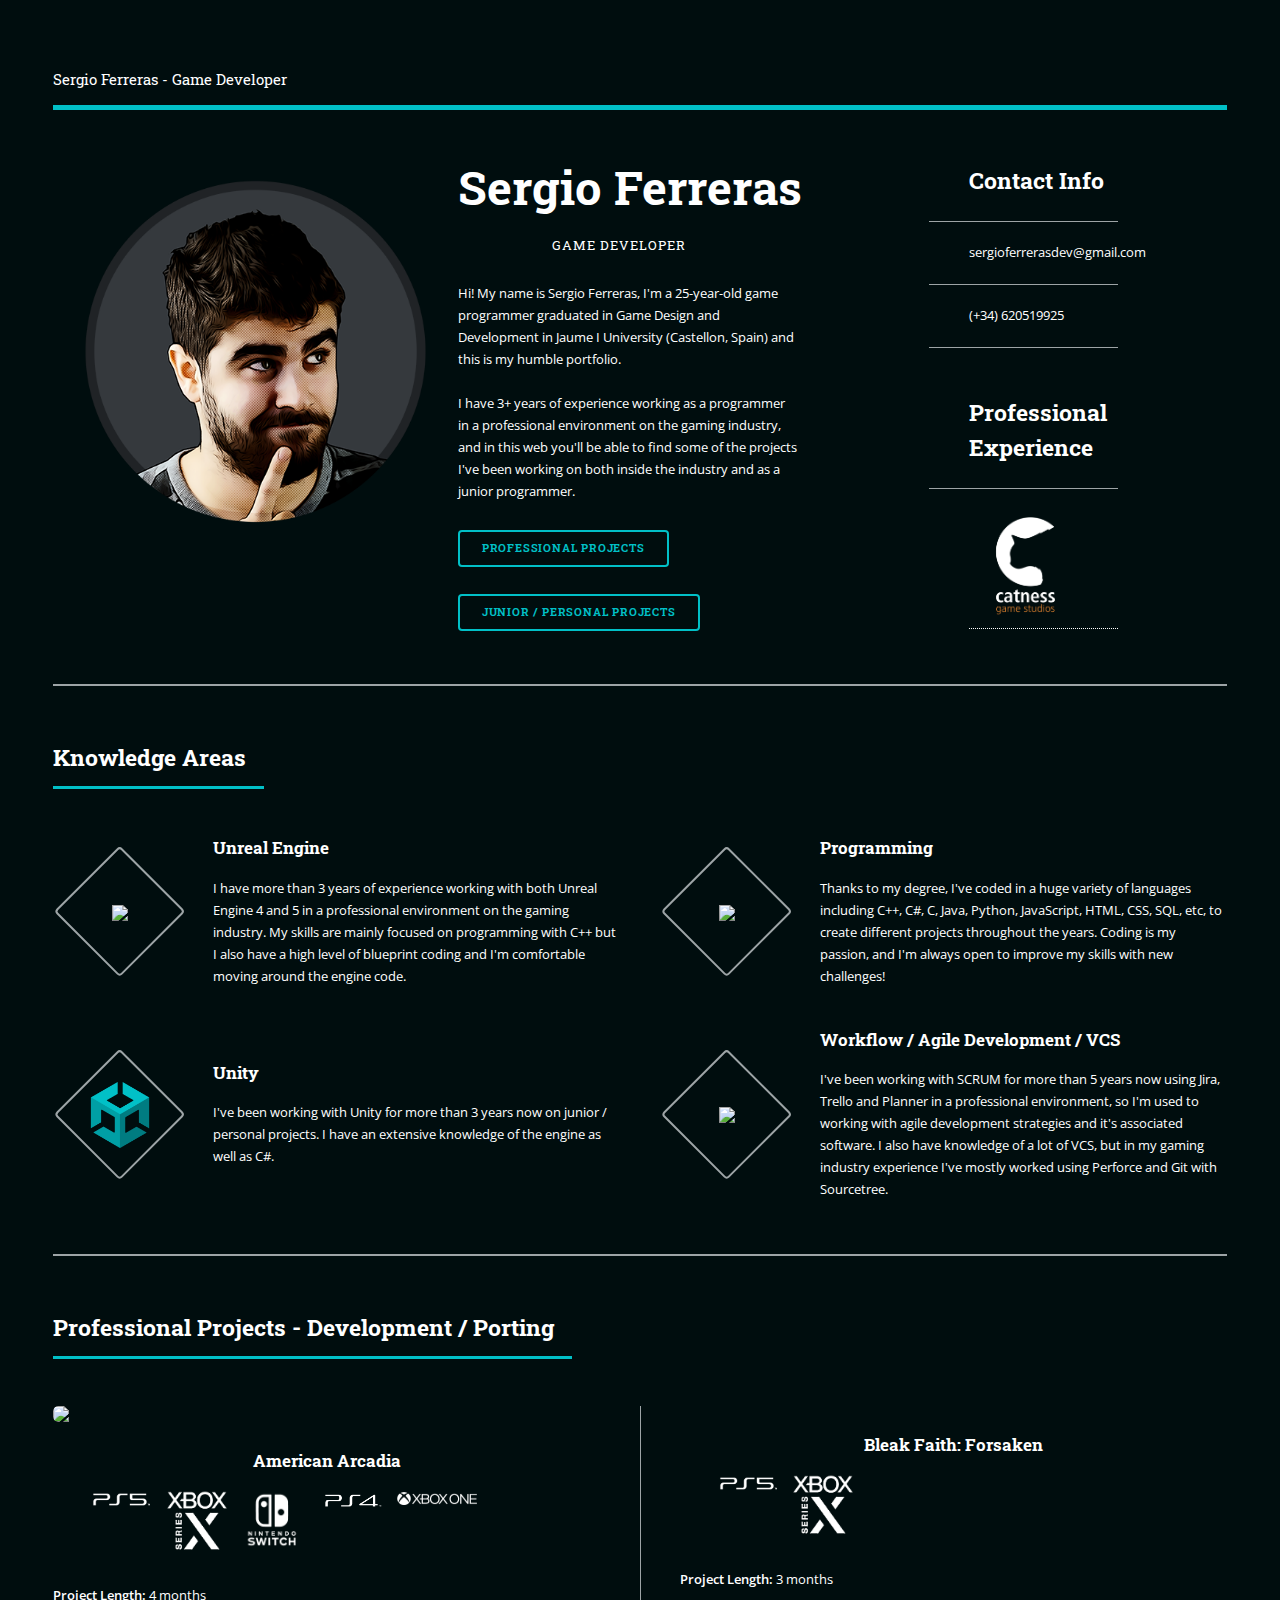
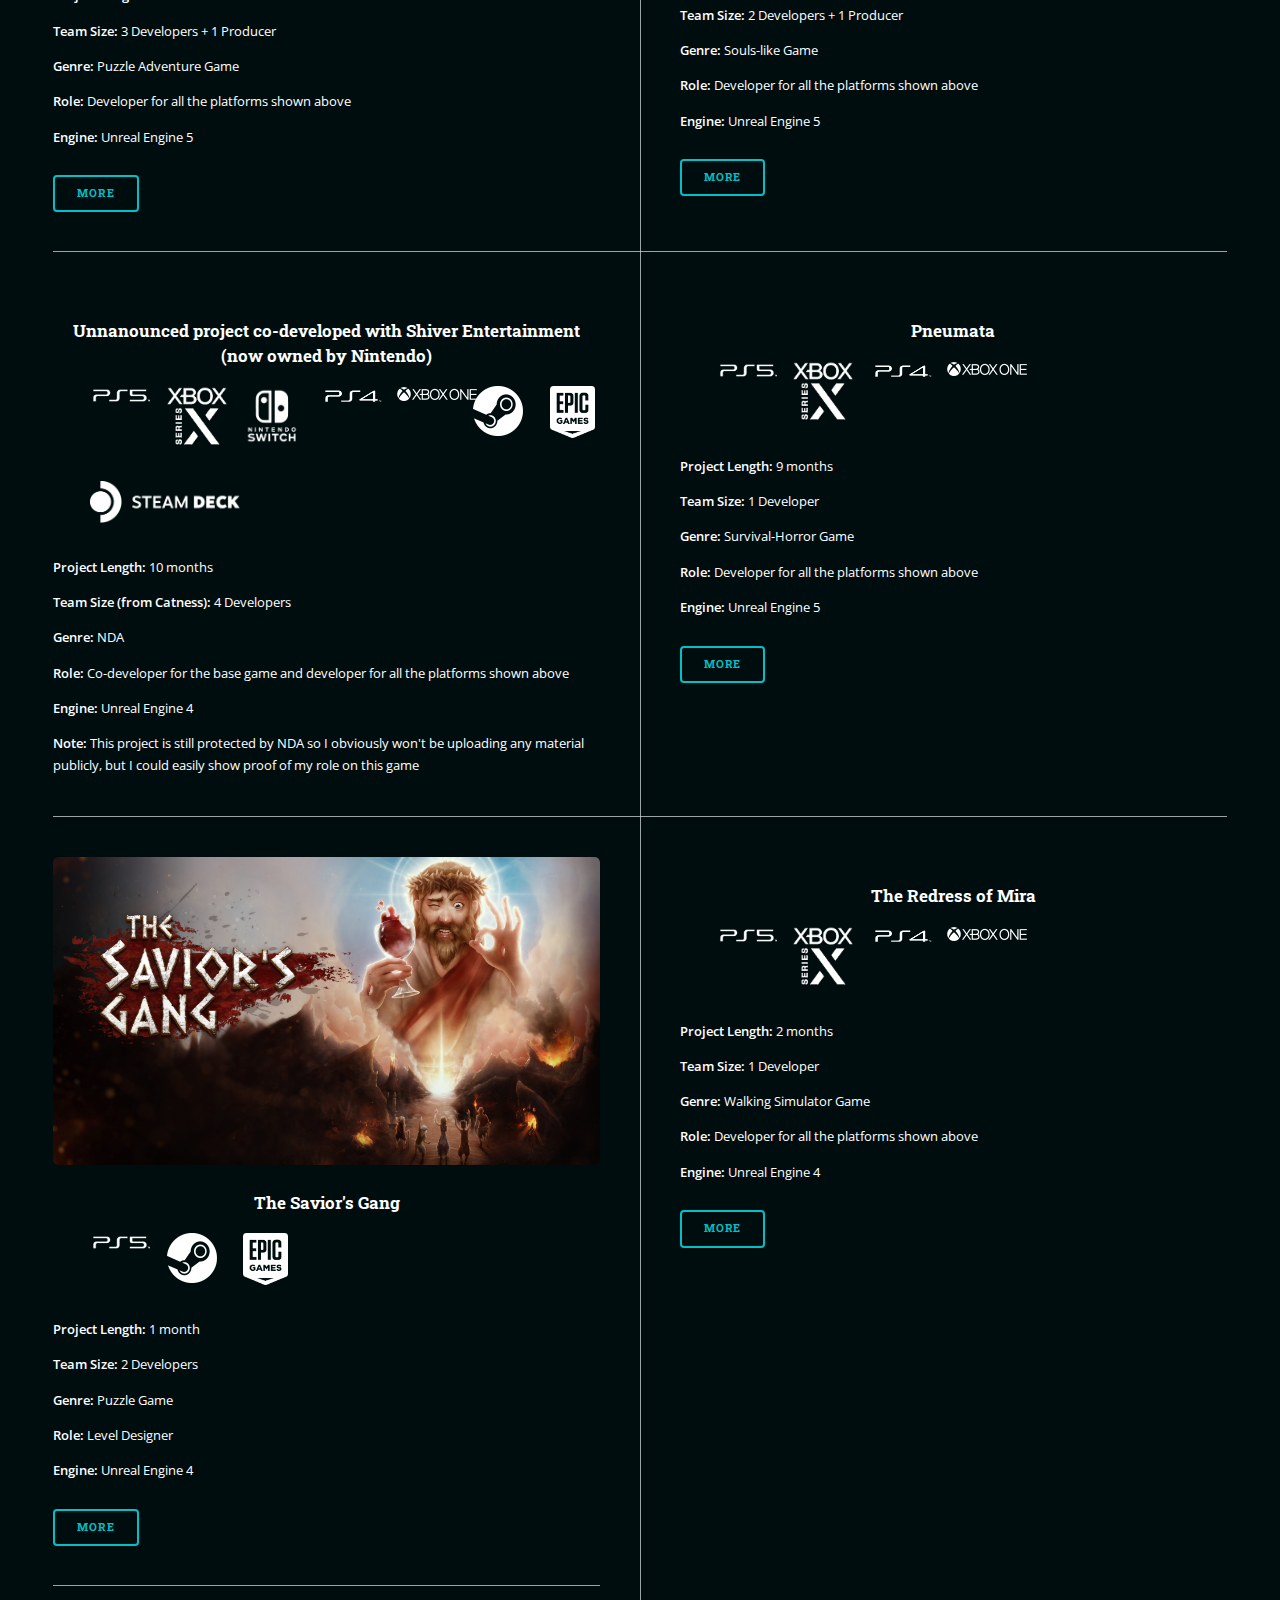
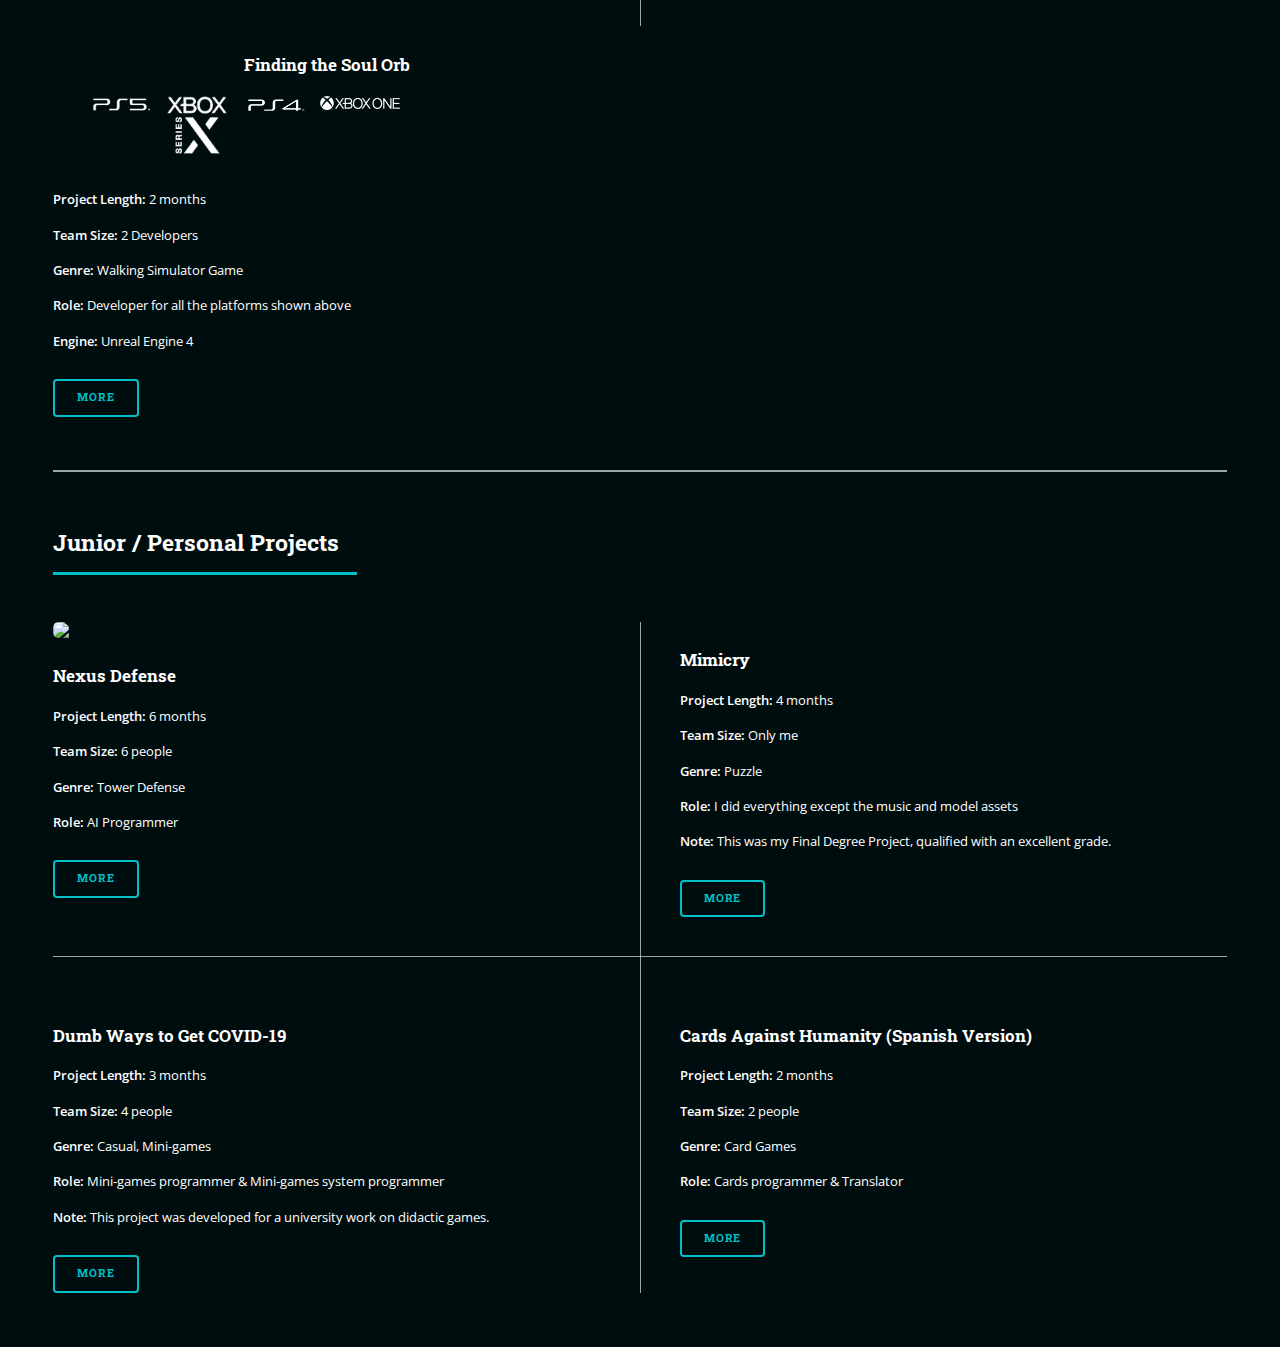
==== index.html @ 67ab45d2 "Adding more projects to the portfolio (WIP)" ====
<!DOCTYPE HTML>
<html>
	<head>
		<title>Sergio Ferreras - Portfolio</title>
		<meta charset="utf-8" />
		<meta name="viewport" content="width=device-width, initial-scale=1, user-scalable=no" />
		<link rel="stylesheet" href="assets/css/main.css" />
	</head>
	<body class="is-preload">

		<!-- Wrapper -->
			<div id="wrapper">

				<!-- Main -->
					<div id="main">
						<div class="inner">

							<!-- Header -->
								<header id="header">
									<a href="#" class="logo"> Sergio Ferreras - Game Developer</a>
									<ul class="icons">
										<li><a href="documents/Sergio Ferreras CV (English).pdf" target="_blank" class="icon solid fa-file-pdf"><span class="label">CV</span></a></li>
										<li><a href="https://www.linkedin.com/in/sergioferrerasdev/" target="_blank" class="icon brands fa-linkedin"><span class="label">LinkedIn</span></a></li>
										<li><a href="https://github.com/SergioPucela" target="_blank" class="icon brands fa-github"><span class="label">GitHub</span></a></li>
										<li><a href="https://twitter.com/sergiopuceladev" target="_blank" class="icon brands fa-twitter"><span class="label">Twitter</span></a></li>
									</ul>
								</header>

							<!-- Banner -->
								<section id="banner">
									<div class="content">
										<img src="images/profilepicture.png" alt="ProfilePicture" id="rounded" style="vertical-align:middle" width="100%">
									</div>
									<div class="content">
										<header>
											<h1>Sergio Ferreras</h1>
											<p id="specialmargin">Game Developer</p>
										</header>
										<p>Hi! My name is Sergio Ferreras, I'm a 25-year-old game programmer graduated in Game Design and Development 
										in Jaume I University (Castellon, Spain) and this is my humble portfolio.<br><br>
										I have 3+ years of experience working as a programmer in a professional environment on the gaming industry, and in this web you'll be 
										able to find some of the projects I've been working on both inside the industry and as a junior programmer.</p>
										<ul class="actions">
											<li><a href="#professionalprojects" class="button big">Professional Projects</a></li>
										</ul>
										<ul class="actions">
											<li><a href="#juniorprojects" class="button big">Junior / Personal Projects</a></li>
										</ul>
									</div>
									<div class="content">
										<ul class="contact">
											<li><h2>Contact Info</h2></li>
											<li class="icon solid fa-envelope">sergioferrerasdev@gmail.com</li>
											<li class="icon solid fa-phone">(+34) 620519925</li>
											<li></li>
										</ul>
										<ul class="contact">
											<li><h2>Professional Experience</h2></li>
											<li>
												<a href="https://catnessgames.com/" target="_blank" id="CatnessButton">
													<img src="images/LogoVWhiteOrange.png" style="justify-content:center;" width="75%">
												</a>
											</li>
										</ul>
									</div>
								</section>

							<!-- Knowledge Section -->
								<section id="knowledge">
									<header class="major">
										<h2>Knowledge Areas</h2>
									</header>
									<div class="features">
										<article>
											<span class="icon">
												<img src="images/UnrealEngine.png" style="vertical-align:middle" width="60%">
											</span>
											<div class="content">
												<h3>Unreal Engine</h3>
												<p>I have more than 3 years of experience working with both Unreal Engine 4 and 5 in a professional environment on
													the gaming industry. My skills are mainly focused on programming with C++ but I also have a high level of blueprint
													coding and I'm comfortable moving around the engine code.
												</p>
											</div>
										</article>
										<article>
											<span class="icon">
												<img src="images/Programming.png" style="vertical-align:middle" width="50%">
											</span>
											<div class="content">
												<h3>Programming</h3>
												<p>Thanks to my degree, I've coded in a huge variety of languages including C++, C#, C, Java, Python,
													JavaScript, HTML, CSS, SQL, etc, to create different projects throughout the years.
													Coding is my passion, and I'm always open to improve my skills with new challenges!
												</p>
											</div>
										</article>
										<article>
											<span class="icon">
												<img src="images/Unity_Logo.png" style="vertical-align:middle" width="50%">
											</span>
											<div class="content">
												<h3>Unity</h3>
												<p>I've been working with Unity for more than 3 years now on junior / personal projects. I have an extensive knowledge
													of the engine as well as C#.</p>
											</div>
										</article>
										<article>
											<span class="icon">
												<img src="images/Workflow.png" style="vertical-align:middle" width="50%">
											</span>
											<div class="content">
												<h3>Workflow / Agile Development / VCS</h3>
												<p>I've been working with SCRUM for more than 5 years now using Jira, Trello and Planner in a professional environment, 
													so I'm used to working with agile development strategies and it's associated software. I also have knowledge of 
													a lot of VCS, but in my gaming industry experience I've mostly worked using Perforce and Git with Sourcetree.
												</p>
											</div>
										</article>
									</div>
								</section>

							<!-- Professional Projects Section -->
								<section id="professionalprojects">
									<header class="major">
										<h2>Professional Projects - Development / Porting</h2>
									</header>
									<div class="posts">
										<article id="AA">
											<a href="AmericanArcadia.html" class="image">
												<img src="images/AA.png">
											</a>
											<h3 style="text-align:center;">American Arcadia</h3>
											<div class="consoleLinks">
												<ul>
													<a href="#blank" class="consoleimage">
														<img src="images/PS5_logo.png" id="PS5">
													</a>
												</ul>
												<ul>
													<a href="#blank" class="consoleimage">
														<img src="images/XSX_Logo.png" id="XSX">
													</a>
												</ul>
												<ul>
													<a href="#blank" class="consoleimage">
														<img src="images/NX_Logo.png" id="NX">
													</a>
												</ul>
												<ul>
													<a href="#blank" class="consoleimage">
														<img src="images/PS4_logo.png" id="PS4">
													</a>
												</ul>
												<ul>
													<a href="#blank" class="consoleimage">
														<img src="images/XB1_Logo.png" id="XB1">
													</a>
												</ul>
											</div>
											<p id="specialp">
												<b>Project Length: </b> 
												4 months
											</p>
											<p id="specialp">
												<b>Team Size: </b>
												3 Developers + 1 Producer
											</p>
											<p id="specialp">
												<b>Genre: </b>
												Puzzle Adventure Game
											</p>
											<p id="specialp">
												<b>Role: </b>
												Developer for all the platforms shown above
											</p>
											<p>
												<b>Engine: </b>
												Unreal Engine 5
											</p>
											<ul class="actions">
												<li><a href="AmericanArcadia.html" class="button">More</a></li>
											</ul>
										</article>
										<article id="BF">
											<a href="BleakFaithForsaken.html" class="image"><img src="images/BleakFaith.png" alt=""/></a>
											<h3 style="text-align:center;">Bleak Faith: Forsaken</h3>
											<div class="consoleLinks">
												<ul>
													<a href="https://store.playstation.com/en-us/concept/10010698" target="_blank" class="consoleimage">
														<img src="images/PS5_logo.png" id="PS5">
													</a>
												</ul>
												<ul>
													<a href="https://www.xbox.com/en-US/games/store/bleak-faith/9mtmszcnzpqf" target="_blank" class="consoleimage">
														<img src="images/XSX_Logo.png" id="XSX">
													</a>
												</ul>
											</div>
											<p id="specialp">
												<b>Project Length: </b> 
												3 months
											</p>
											<p id="specialp">
												<b>Team Size: </b>
												2 Developers + 1 Producer
											</p>
											<p id="specialp">
												<b>Genre: </b>
												Souls-like Game
											</p>
											<p id="specialp">
												<b>Role: </b>
												Developer for all the platforms shown above
											</p>
											<p>
												<b>Engine: </b>
												Unreal Engine 5
											</p>
											<ul class="actions">
												<li><a href="BleakFaithForsaken.html" class="button">More</a></li>
											</ul>
										</article>
										<article id="GS">
											<a href="#blank" class="image"><img src="images/ShiverNDA.png" alt=""/></a>
											<h3 style="text-align:center;">Unnanounced project co-developed with Shiver Entertainment (now owned by Nintendo)</h3>
											<div class="consoleLinks">
												<ul>
													<a href="#blank" class="consoleimage">
														<img src="images/PS5_logo.png" id="PS5">
													</a>
												</ul>
												<ul>
													<a href="#blank" class="consoleimage">
														<img src="images/XSX_Logo.png" id="XSX">
													</a>
												</ul>
												<ul>
													<a href="#blank" class="consoleimage">
														<img src="images/NX_Logo.png" id="NX">
													</a>
												</ul>
												<ul>
													<a href="#blank" class="consoleimage">
														<img src="images/PS4_logo.png" id="PS4">
													</a>
												</ul>
												<ul>
													<a href="#blank" class="consoleimage">
														<img src="images/XB1_Logo.png" id="XB1">
													</a>
												</ul>
												<ul>
													<a href="#blank" class="consoleimage">
														<img src="images/Steam_Logo.png" id="Steam">
													</a>
												</ul>
												<ul>
													<a href="#blank" class="consoleimage">
														<img src="images/EpicGames_logo.png" id="Epic">
													</a>
												</ul>
												<ul>
													<a href="#blank" class="consoleimage">
														<img src="images/SteamDeck_logo.png" id="SteamDeck">
													</a>
												</ul>
											</div>
											<p id="specialp">
												<b>Project Length: </b> 
												10 months
											</p>
											<p id="specialp">
												<b>Team Size (from Catness): </b>
												4 Developers
											</p>
											<p id="specialp">
												<b>Genre: </b>
												NDA
											</p>
											<p id="specialp">
												<b>Role: </b>
												Co-developer for the base game and developer for all the platforms shown above
											</p>
											<p id="specialp">
												<b>Engine: </b>
												Unreal Engine 4
											</p>
											<p>
												<b>Note: </b>
												This project is still protected by NDA so I obviously won't be uploading any material publicly, but I could easily show proof of my role on this game
											</p>
										</article>
										<article id="PM">
											<a href="Pneumata.html" class="image"><img src="images/Pneumata.png" alt="" /></a>
											<h3 style="text-align:center;">Pneumata</h3>
											<div class="consoleLinks">
												<ul>
													<a href="https://store.playstation.com/en-us/concept/10008674" target="_blank" class="consoleimage">
														<img src="images/PS5_logo.png" id="PS5">
													</a>
												</ul>
												<ul>
													<a href="https://www.xbox.com/en-US/games/store/pneumata/9MSW6K446GXD" target="_blank" class="consoleimage">
														<img src="images/XSX_Logo.png" id="XSX">
													</a>
												</ul>
												<ul>
													<a href="https://store.playstation.com/en-us/product/UP3589-CUSA43982_00-0991642076473158" target="_blank" class="consoleimage">
														<img src="images/PS4_logo.png" id="PS4">
													</a>
												</ul>
												<ul>
													<a href="https://www.xbox.com/en-US/games/store/pneumata/9MSW6K446GXD" target="_blank" class="consoleimage">
														<img src="images/XB1_Logo.png" id="XB1">
													</a>
												</ul>
											</div>
											<p id="specialp">
												<b>Project Length: </b> 
												9 months
											</p>
											<p id="specialp">
												<b>Team Size: </b>
												1 Developer
											</p>
											<p id="specialp">
												<b>Genre: </b>
												Survival-Horror Game
											</p>
											<p id="specialp">
												<b>Role: </b>
												Developer for all the platforms shown above
											</p>
											<p>
												<b>Engine: </b>
												Unreal Engine 5
											</p>
											<ul class="actions">
												<li><a href="Pneumata.html" class="button">More</a></li>
											</ul>
										</article>
										<article id="TSG">
											<a href="TheSaviorsGang.html" class="image"><img src="images/TSG.jpg" alt="" /></a>
											<h3 style="text-align:center;">The Savior's Gang</h3>
											<div class="consoleLinks">
												<ul>
													<a href="https://store.playstation.com/en-us/product/UP3876-PPSA04449_00-8182561270564583" target="_blank" class="consoleimage">
														<img src="images/PS5_logo.png" id="PS5">
													</a>
												</ul>
												<ul>
													<a href="https://store.steampowered.com/app/938480/The_Saviors_Gang/" target="_blank" class="consoleimage">
														<img src="images/Steam_Logo.png" id="Steam">
													</a>
												</ul>
												<ul>
													<a href="https://store.epicgames.com/en-US/p/the-saviors-gang-959fd2" target="_blank" class="consoleimage">
														<img src="images/EpicGames_logo.png" id="Epic">
													</a>
												</ul>
											</div>
											<p id="specialp">
												<b>Project Length: </b> 
												1 month
											</p>
											<p id="specialp">
												<b>Team Size: </b>
												2 Developers
											</p>
											<p id="specialp">
												<b>Genre: </b>
												Puzzle Game
											</p>
											<p id="specialp">
												<b>Role: </b>
												Level Designer
											</p>
											<p>
												<b>Engine: </b>
												Unreal Engine 4
											</p>
											<ul class="actions">
												<li><a href="TheSaviorsGang.html" class="button">More</a></li>
											</ul>
										</article>
										<article id="TROM">
											<a href="#blank" class="image"><img src="images/Mira.png" alt="" /></a>
											<h3 style="text-align:center;">The Redress of Mira</h3>
											<div class="consoleLinks">
												<ul>
													<a href="https://store.playstation.com/en-us/product/UP2005-PPSA10992_00-THEREDRESSOFMIRA" target="_blank" class="consoleimage">
														<img src="images/PS5_logo.png" id="PS5">
													</a>
												</ul>
												<ul>
													<a href="https://www.xbox.com/en-US/games/store/the-redress-of-mira/9N8KMNGD9DZC" target="_blank" class="consoleimage">
														<img src="images/XSX_Logo.png" id="XSX">
													</a>
												</ul>
												<ul>
													<a href="https://store.playstation.com/en-us/product/UP2005-PPSA10992_00-THEREDRESSOFMIRA" class="consoleimage">
														<img src="images/PS4_logo.png" id="PS4">
													</a>
												</ul>
												<ul>
													<a href="https://www.xbox.com/en-US/games/store/the-redress-of-mira/9N8KMNGD9DZC" target="_blank" class="consoleimage">
														<img src="images/XB1_Logo.png" id="XB1">
													</a>
												</ul>
											</div>
											<p id="specialp">
												<b>Project Length: </b> 
												2 months
											</p>
											<p id="specialp">
												<b>Team Size: </b>
												1 Developer
											</p>
											<p id="specialp">
												<b>Genre: </b>
												Walking Simulator Game
											</p>
											<p id="specialp">
												<b>Role: </b>
												Developer for all the platforms shown above
											</p>
											<p>
												<b>Engine: </b>
												Unreal Engine 4
											</p>
											<ul class="actions">
												<li><a href="#blank" class="button">More</a></li>
											</ul>
										</article>
										<article id="FTSO">
											<a href="#blank" class="image"><img src="images/SoulOrb.png" alt="" /></a>
											<h3 style="text-align:center;">Finding the Soul Orb</h3>
											<div class="consoleLinks">
												<ul>
													<a href="https://store.playstation.com/en-us/product/UP2005-PPSA08302_00-FINDINGSOULORB00" target="_blank" class="consoleimage">
														<img src="images/PS5_logo.png" id="PS5">
													</a>
												</ul>
												<ul>
													<a href="https://www.xbox.com/en-US/games/store/finding-the-soul-orb/9P0L6LKFBXXS" target="_blank" class="consoleimage">
														<img src="images/XSX_Logo.png" id="XSX">
													</a>
												</ul>
												<ul>
													<a href="https://store.playstation.com/en-us/product/UP2005-PPSA08302_00-FINDINGSOULORB00" target="_blank" class="consoleimage">
														<img src="images/PS4_logo.png" id="PS4">
													</a>
												</ul>
												<ul>
													<a href="https://www.xbox.com/en-US/games/store/finding-the-soul-orb/9P0L6LKFBXXS" target="_blank" class="consoleimage">
														<img src="images/XB1_Logo.png" id="XB1">
													</a>
												</ul>
											</div>
											<p id="specialp">
												<b>Project Length: </b> 
												2 months
											</p>
											<p id="specialp">
												<b>Team Size: </b>
												2 Developers
											</p>
											<p id="specialp">
												<b>Genre: </b>
												Walking Simulator Game
											</p>
											<p id="specialp">
												<b>Role: </b>
												Developer for all the platforms shown above
											</p>
											<p>
												<b>Engine: </b>
												Unreal Engine 4
											</p>
											<ul class="actions">
												<li><a href="#blank" class="button">More</a></li>
											</ul>
										</article>
									</div>
								</section>

							<!-- Junior Projects Section -->
								<section id="juniorprojects">
									<header class="major">
										<h2>Junior / Personal Projects</h2>
									</header>
									<div class="posts">
										<article>
											<a href="NexusDefense.html" class="image">
												<img src="images/NexusDefense.png">
											</a>
											<h3>Nexus Defense</h3>
											<p id="specialp">
												<b>Project Length: </b> 
												6 months
											</p>
											<p id="specialp">
												<b>Team Size: </b>
												6 people
											</p>
											<p id="specialp">
												<b>Genre: </b>
												Tower Defense
											</p>
											<p>
												<b>Role: </b>
												AI Programmer
											</p>
											<ul class="actions">
												<li><a href="NexusDefense.html" class="button">More</a></li>
											</ul>
										</article>
										<article>
											<a href="Mimicry.html" class="image"><img src="images/Mimicry.png" alt=""/></a>
											<h3>Mimicry</h3>
											<p id="specialp">
												<b>Project Length: </b> 
												4 months
											</p>
											<p id="specialp">
												<b>Team Size: </b>
												Only me
											</p>
											<p id="specialp">
												<b>Genre: </b>
												Puzzle
											</p>
											<p id="specialp">
												<b>Role: </b>
												I did everything except the music and model assets
											</p>
											<p>
												<b>Note: </b>
												This was my Final Degree Project, qualified with an excellent grade.
											</p>
											<ul class="actions">
												<li><a href="Mimicry.html" class="button">More</a></li>
											</ul>
										</article>
										<article>
											<a href="DumbWays.html" class="image"><img src="images/DumbWaysToGetCOVID-19.png" alt="" /></a>
											<h3>Dumb Ways to Get COVID-19</h3>
											<p id="specialp">
												<b>Project Length: </b> 
												3 months
											</p>
											<p id="specialp">
												<b>Team Size: </b>
												4 people
											</p>
											<p id="specialp">
												<b>Genre: </b>
												Casual, Mini-games
											</p>
											<p id="specialp">
												<b>Role: </b>
												Mini-games programmer & Mini-games system programmer
											</p>
											<p>
												<b>Note: </b>
												This project was developed for a university work on didactic games.
											</p>
											<ul class="actions">
												<li><a href="DumbWays.html" class="button">More</a></li>
											</ul>
										</article>
										<article>
											<a href="CardsAgainstHumanity.html" class="image"><img src="images/CartasContraLaHumanidad.png" alt="" /></a>
											<h3>Cards Against Humanity (Spanish Version)</h3>
											<p id="specialp">
												<b>Project Length: </b> 
												2 months
											</p>
											<p id="specialp">
												<b>Team Size: </b>
												2 people
											</p>
											<p id="specialp">
												<b>Genre: </b>
												Card Games
											</p>
											<p>
												<b>Role: </b>
												Cards programmer & Translator
											</p>
											<ul class="actions">
												<li><a href="CardsAgainstHumanity.html" class="button">More</a></li>
											</ul>
										</article>
									</div>
								</section>

						</div>
					</div>
			</div>

		<!-- Scripts -->
			<script src="assets/js/jquery.min.js"></script>
			<script src="assets/js/browser.min.js"></script>
			<script src="assets/js/breakpoints.min.js"></script>
			<script src="assets/js/util.js"></script>
			<script src="assets/js/main.js"></script>

	</body>
</html>
---- assets/css/main.css ----
@import url(fontawesome-all.min.css);
@import url("https://fonts.googleapis.com/css?family=Open+Sans:400,600,400italic,600italic|Roboto+Slab:400,700");

html, body, div, span, applet, object,
iframe, h1, h2, h3, h4, h5, h6, p, blockquote,
pre, a, abbr, acronym, address, big, cite,
code, del, dfn, em, img, ins, kbd, q, s, samp,
small, strike, strong, sub, sup, tt, var, b,
u, i, center, dl, dt, dd, ol, ul, li, fieldset,
form, label, legend, table, caption, tbody,
tfoot, thead, tr, th, td, article, aside,
canvas, details, embed, figure, figcaption,
footer, header, hgroup, menu, nav, output, ruby,
section, summary, time, mark, audio, video {
  margin: 0;
  padding: 0;
  border: 0;
  font-size: 100%;
  font: inherit;
  vertical-align: baseline; }

article, aside, details, figcaption, figure,
footer, header, hgroup, menu, nav, section {
  display: block; }

body {
  line-height: 1; }

ol, ul {
  list-style: none; }

blockquote, q {
  quotes: none; }
  blockquote:before, blockquote:after, q:before, q:after {
    content: '';
    content: none; }

table {
  border-collapse: collapse;
  border-spacing: 0; }

body {
  -webkit-text-size-adjust: none; }

mark {
  background-color: transparent;
  color: inherit; }

input::-moz-focus-inner {
  border: 0;
  padding: 0; }

input, select, textarea {
  -moz-appearance: none;
  -webkit-appearance: none;
  -ms-appearance: none;
  appearance: none; }

/* Basic */
@-ms-viewport {
  width: device-width; }

body {
  -ms-overflow-style: scrollbar; }

@media screen and (max-width: 480px) {
  html, body {
    min-width: 320px; } }

html {
  box-sizing: border-box; }

*, *:before, *:after {
  box-sizing: inherit; }

body {
  background: #000d0e; }
  body.is-preload *, body.is-preload *:before, body.is-preload *:after, body.is-resizing *, body.is-resizing *:before, body.is-resizing *:after {
    -moz-animation: none !important;
    -webkit-animation: none !important;
    -ms-animation: none !important;
    animation: none !important;
    -moz-transition: none !important;
    -webkit-transition: none !important;
    -ms-transition: none !important;
    transition: none !important; }

/* Type */
body, input, select, textarea {
  color: #ffffff;
  font-family: "Open Sans", sans-serif;
  font-size: 13pt;
  font-weight: 400;
  line-height: 1.65; }
  @media screen and (max-width: 1680px) {
    body, input, select, textarea {
      font-size: 11pt; } }
  @media screen and (max-width: 1280px) {
    body, input, select, textarea {
      font-size: 10pt; } }
  @media screen and (max-width: 360px) {
    body, input, select, textarea {
      font-size: 9pt; } }

a {
  -moz-transition: color 0.2s ease-in-out, border-bottom-color 0.2s ease-in-out;
  -webkit-transition: color 0.2s ease-in-out, border-bottom-color 0.2s ease-in-out;
  -ms-transition: color 0.2s ease-in-out, border-bottom-color 0.2s ease-in-out;
  transition: color 0.2s ease-in-out, border-bottom-color 0.2s ease-in-out;
  border-bottom: dotted 1px;
  color: #01c0c7;
  text-decoration: none; }
  a:hover {
    border-bottom-color: #01c0c7;
    color: #01c0c7 !important; }
    a:hover strong {
      color: inherit; }

strong, b {
  color: #ffffff;
  font-weight: 600; }

em, i {
  font-style: italic; }

p {
  margin: 0 0 2em 0; }

h1, h2, h3, h4, h5, h6 {
  color: #ffffff;
  font-family: "Roboto Slab", serif;
  font-weight: 700;
  line-height: 1.5;
  margin: 0 0 1em 0; }
  h1 a, h2 a, h3 a, h4 a, h5 a, h6 a {
    color: inherit;
    text-decoration: none;
    border-bottom: 0; }

h1 {
  font-size: 4em;
  margin: 0 0 0.5em 0;
  line-height: 1.3; }

h2 {
  font-size: 1.75em; }

h3 {
  font-size: 1.25em; }

h4 {
  font-size: 1.1em; }

h5 {
  font-size: 0.9em; }

h6 {
  font-size: 0.7em; }

@media screen and (max-width: 1680px) {
  h1 {
    font-size: 3.5em; } }

@media screen and (max-width: 980px) {
  h1 {
    font-size: 3.25em; } }

@media screen and (max-width: 736px) {
  h1 {
    font-size: 2em;
    line-height: 1.4; }
  h2 {
    font-size: 1.5em; } }

sub {
  font-size: 0.8em;
  position: relative;
  top: 0.5em; }

sup {
  font-size: 0.8em;
  position: relative;
  top: -0.5em; }

blockquote {
  border-left: solid 3px rgba(210, 215, 217, 0.75);
  font-style: italic;
  margin: 0 0 2em 0;
  padding: 0.5em 0 0.5em 2em; }

code {
  background: rgba(230, 235, 237, 0.25);
  border-radius: 0.375em;
  border: solid 1px rgba(210, 215, 217, 0.75);
  font-family: "Courier New", monospace;
  font-size: 0.9em;
  margin: 0 0.25em;
  padding: 0.25em 0.65em; }

pre {
  -webkit-overflow-scrolling: touch;
  font-family: "Courier New", monospace;
  font-size: 0.9em;
  margin: 0 0 2em 0; }
  pre code {
    display: block;
    line-height: 1.75;
    padding: 1em 1.5em;
    overflow-x: auto; }

hr {
  border: 0;
  border-bottom: solid 1px rgba(210, 215, 217, 0.75);
  margin: 2em 0; }
  hr.major {
    margin: 3em 0; }

.align-left {
  text-align: left; }

.align-center {
  text-align: center; }

.align-right {
  text-align: right; }

/* Row */
.row {
  display: flex;
  flex-wrap: wrap;
  box-sizing: border-box;
  align-items: stretch; }
  .row > * {
    box-sizing: border-box; }
  .row.gtr-uniform > * > :last-child {
    margin-bottom: 0; }
  .row.aln-left {
    justify-content: flex-start; }
  .row.aln-center {
    justify-content: center; }
  .row.aln-right {
    justify-content: flex-end; }
  .row.aln-top {
    align-items: flex-start; }
  .row.aln-middle {
    align-items: center; }
  .row.aln-bottom {
    align-items: flex-end; }
  .row > .imp {
    order: -1; }
  .row > .col-1 {
    width: 8.33333%; }
  .row > .off-1 {
    margin-left: 8.33333%; }
  .row > .col-2 {
    width: 16.66667%; }
  .row > .off-2 {
    margin-left: 16.66667%; }
  .row > .col-3 {
    width: 25%; }
  .row > .off-3 {
    margin-left: 25%; }
  .row > .col-4 {
    width: 33.33333%; }
  .row > .off-4 {
    margin-left: 33.33333%; }
  .row > .col-5 {
    width: 41.66667%; }
  .row > .off-5 {
    margin-left: 41.66667%; }
  .row > .col-6 {
    width: 50%; }
  .row > .off-6 {
    margin-left: 50%; }
  .row > .col-7 {
    width: 58.33333%; }
  .row > .off-7 {
    margin-left: 58.33333%; }
  .row > .col-8 {
    width: 66.66667%; }
  .row > .off-8 {
    margin-left: 66.66667%; }
  .row > .col-9 {
    width: 75%; }
  .row > .off-9 {
    margin-left: 75%; }
  .row > .col-10 {
    width: 83.33333%; }
  .row > .off-10 {
    margin-left: 83.33333%; }
  .row > .col-11 {
    width: 91.66667%; }
  .row > .off-11 {
    margin-left: 91.66667%; }
  .row > .col-12 {
    width: 100%; }
  .row > .off-12 {
    margin-left: 100%; }
  .row.gtr-0 {
    margin-top: 0;
    margin-left: 0em; }
    .row.gtr-0 > * {
      padding: 0 0 0 0em; }
    .row.gtr-0.gtr-uniform {
      margin-top: 0em; }
      .row.gtr-0.gtr-uniform > * {
        padding-top: 0em; }
  .row.gtr-25 {
    margin-top: 0;
    margin-left: -0.375em; }
    .row.gtr-25 > * {
      padding: 0 0 0 0.375em; }
    .row.gtr-25.gtr-uniform {
      margin-top: -0.375em; }
      .row.gtr-25.gtr-uniform > * {
        padding-top: 0.375em; }
  .row.gtr-50 {
    margin-top: 0;
    margin-left: -0.75em; }
    .row.gtr-50 > * {
      padding: 0 0 0 0.75em; }
    .row.gtr-50.gtr-uniform {
      margin-top: -0.75em; }
      .row.gtr-50.gtr-uniform > * {
        padding-top: 0.75em; }
  .row {
    margin-top: 0;
    margin-left: -1.5em; }
    .row > * {
      padding: 0 0 0 1.5em; }
    .row.gtr-uniform {
      margin-top: -1.5em; }
      .row.gtr-uniform > * {
        padding-top: 1.5em; }
  .row.gtr-150 {
    margin-top: 0;
    margin-left: -2.25em; }
    .row.gtr-150 > * {
      padding: 0 0 0 2.25em; }
    .row.gtr-150.gtr-uniform {
      margin-top: -2.25em; }
      .row.gtr-150.gtr-uniform > * {
        padding-top: 2.25em; }
  .row.gtr-200 {
    margin-top: 0;
    margin-left: -3em; }
    .row.gtr-200 > * {
      padding: 0 0 0 3em; }
    .row.gtr-200.gtr-uniform {
      margin-top: -3em; }
      .row.gtr-200.gtr-uniform > * {
        padding-top: 3em; }
  @media screen and (max-width: 1680px) {
    .row {
      display: flex;
      flex-wrap: wrap;
      box-sizing: border-box;
      align-items: stretch; }
      .row > * {
        box-sizing: border-box; }
      .row.gtr-uniform > * > :last-child {
        margin-bottom: 0; }
      .row.aln-left {
        justify-content: flex-start; }
      .row.aln-center {
        justify-content: center; }
      .row.aln-right {
        justify-content: flex-end; }
      .row.aln-top {
        align-items: flex-start; }
      .row.aln-middle {
        align-items: center; }
      .row.aln-bottom {
        align-items: flex-end; }
      .row > .imp-xlarge {
        order: -1; }
      .row > .col-1-xlarge {
        width: 8.33333%; }
      .row > .off-1-xlarge {
        margin-left: 8.33333%; }
      .row > .col-2-xlarge {
        width: 16.66667%; }
      .row > .off-2-xlarge {
        margin-left: 16.66667%; }
      .row > .col-3-xlarge {
        width: 25%; }
      .row > .off-3-xlarge {
        margin-left: 25%; }
      .row > .col-4-xlarge {
        width: 33.33333%; }
      .row > .off-4-xlarge {
        margin-left: 33.33333%; }
      .row > .col-5-xlarge {
        width: 41.66667%; }
      .row > .off-5-xlarge {
        margin-left: 41.66667%; }
      .row > .col-6-xlarge {
        width: 50%; }
      .row > .off-6-xlarge {
        margin-left: 50%; }
      .row > .col-7-xlarge {
        width: 58.33333%; }
      .row > .off-7-xlarge {
        margin-left: 58.33333%; }
      .row > .col-8-xlarge {
        width: 66.66667%; }
      .row > .off-8-xlarge {
        margin-left: 66.66667%; }
      .row > .col-9-xlarge {
        width: 75%; }
      .row > .off-9-xlarge {
        margin-left: 75%; }
      .row > .col-10-xlarge {
        width: 83.33333%; }
      .row > .off-10-xlarge {
        margin-left: 83.33333%; }
      .row > .col-11-xlarge {
        width: 91.66667%; }
      .row > .off-11-xlarge {
        margin-left: 91.66667%; }
      .row > .col-12-xlarge {
        width: 100%; }
      .row > .off-12-xlarge {
        margin-left: 100%; }
      .row.gtr-0 {
        margin-top: 0;
        margin-left: 0em; }
        .row.gtr-0 > * {
          padding: 0 0 0 0em; }
        .row.gtr-0.gtr-uniform {
          margin-top: 0em; }
          .row.gtr-0.gtr-uniform > * {
            padding-top: 0em; }
      .row.gtr-25 {
        margin-top: 0;
        margin-left: -0.375em; }
        .row.gtr-25 > * {
          padding: 0 0 0 0.375em; }
        .row.gtr-25.gtr-uniform {
          margin-top: -0.375em; }
          .row.gtr-25.gtr-uniform > * {
            padding-top: 0.375em; }
      .row.gtr-50 {
        margin-top: 0;
        margin-left: -0.75em; }
        .row.gtr-50 > * {
          padding: 0 0 0 0.75em; }
        .row.gtr-50.gtr-uniform {
          margin-top: -0.75em; }
          .row.gtr-50.gtr-uniform > * {
            padding-top: 0.75em; }
      .row {
        margin-top: 0;
        margin-left: -1.5em; }
        .row > * {
          padding: 0 0 0 1.5em; }
        .row.gtr-uniform {
          margin-top: -1.5em; }
          .row.gtr-uniform > * {
            padding-top: 1.5em; }
      .row.gtr-150 {
        margin-top: 0;
        margin-left: -2.25em; }
        .row.gtr-150 > * {
          padding: 0 0 0 2.25em; }
        .row.gtr-150.gtr-uniform {
          margin-top: -2.25em; }
          .row.gtr-150.gtr-uniform > * {
            padding-top: 2.25em; }
      .row.gtr-200 {
        margin-top: 0;
        margin-left: -3em; }
        .row.gtr-200 > * {
          padding: 0 0 0 3em; }
        .row.gtr-200.gtr-uniform {
          margin-top: -3em; }
          .row.gtr-200.gtr-uniform > * {
            padding-top: 3em; } }
  @media screen and (max-width: 1280px) {
    .row {
      display: flex;
      flex-wrap: wrap;
      box-sizing: border-box;
      align-items: stretch; }
      .row > * {
        box-sizing: border-box; }
      .row.gtr-uniform > * > :last-child {
        margin-bottom: 0; }
      .row.aln-left {
        justify-content: flex-start; }
      .row.aln-center {
        justify-content: center; }
      .row.aln-right {
        justify-content: flex-end; }
      .row.aln-top {
        align-items: flex-start; }
      .row.aln-middle {
        align-items: center; }
      .row.aln-bottom {
        align-items: flex-end; }
      .row > .imp-large {
        order: -1; }
      .row > .col-1-large {
        width: 8.33333%; }
      .row > .off-1-large {
        margin-left: 8.33333%; }
      .row > .col-2-large {
        width: 16.66667%; }
      .row > .off-2-large {
        margin-left: 16.66667%; }
      .row > .col-3-large {
        width: 25%; }
      .row > .off-3-large {
        margin-left: 25%; }
      .row > .col-4-large {
        width: 33.33333%; }
      .row > .off-4-large {
        margin-left: 33.33333%; }
      .row > .col-5-large {
        width: 41.66667%; }
      .row > .off-5-large {
        margin-left: 41.66667%; }
      .row > .col-6-large {
        width: 50%; }
      .row > .off-6-large {
        margin-left: 50%; }
      .row > .col-7-large {
        width: 58.33333%; }
      .row > .off-7-large {
        margin-left: 58.33333%; }
      .row > .col-8-large {
        width: 66.66667%; }
      .row > .off-8-large {
        margin-left: 66.66667%; }
      .row > .col-9-large {
        width: 75%; }
      .row > .off-9-large {
        margin-left: 75%; }
      .row > .col-10-large {
        width: 83.33333%; }
      .row > .off-10-large {
        margin-left: 83.33333%; }
      .row > .col-11-large {
        width: 91.66667%; }
      .row > .off-11-large {
        margin-left: 91.66667%; }
      .row > .col-12-large {
        width: 100%; }
      .row > .off-12-large {
        margin-left: 100%; }
      .row.gtr-0 {
        margin-top: 0;
        margin-left: 0em; }
        .row.gtr-0 > * {
          padding: 0 0 0 0em; }
        .row.gtr-0.gtr-uniform {
          margin-top: 0em; }
          .row.gtr-0.gtr-uniform > * {
            padding-top: 0em; }
      .row.gtr-25 {
        margin-top: 0;
        margin-left: -0.375em; }
        .row.gtr-25 > * {
          padding: 0 0 0 0.375em; }
        .row.gtr-25.gtr-uniform {
          margin-top: -0.375em; }
          .row.gtr-25.gtr-uniform > * {
            padding-top: 0.375em; }
      .row.gtr-50 {
        margin-top: 0;
        margin-left: -0.75em; }
        .row.gtr-50 > * {
          padding: 0 0 0 0.75em; }
        .row.gtr-50.gtr-uniform {
          margin-top: -0.75em; }
          .row.gtr-50.gtr-uniform > * {
            padding-top: 0.75em; }
      .row {
        margin-top: 0;
        margin-left: -1.5em; }
        .row > * {
          padding: 0 0 0 1.5em; }
        .row.gtr-uniform {
          margin-top: -1.5em; }
          .row.gtr-uniform > * {
            padding-top: 1.5em; }
      .row.gtr-150 {
        margin-top: 0;
        margin-left: -2.25em; }
        .row.gtr-150 > * {
          padding: 0 0 0 2.25em; }
        .row.gtr-150.gtr-uniform {
          margin-top: -2.25em; }
          .row.gtr-150.gtr-uniform > * {
            padding-top: 2.25em; }
      .row.gtr-200 {
        margin-top: 0;
        margin-left: -3em; }
        .row.gtr-200 > * {
          padding: 0 0 0 3em; }
        .row.gtr-200.gtr-uniform {
          margin-top: -3em; }
          .row.gtr-200.gtr-uniform > * {
            padding-top: 3em; } }
  @media screen and (max-width: 980px) {
    .row {
      display: flex;
      flex-wrap: wrap;
      box-sizing: border-box;
      align-items: stretch; }
      .row > * {
        box-sizing: border-box; }
      .row.gtr-uniform > * > :last-child {
        margin-bottom: 0; }
      .row.aln-left {
        justify-content: flex-start; }
      .row.aln-center {
        justify-content: center; }
      .row.aln-right {
        justify-content: flex-end; }
      .row.aln-top {
        align-items: flex-start; }
      .row.aln-middle {
        align-items: center; }
      .row.aln-bottom {
        align-items: flex-end; }
      .row > .imp-medium {
        order: -1; }
      .row > .col-1-medium {
        width: 8.33333%; }
      .row > .off-1-medium {
        margin-left: 8.33333%; }
      .row > .col-2-medium {
        width: 16.66667%; }
      .row > .off-2-medium {
        margin-left: 16.66667%; }
      .row > .col-3-medium {
        width: 25%; }
      .row > .off-3-medium {
        margin-left: 25%; }
      .row > .col-4-medium {
        width: 33.33333%; }
      .row > .off-4-medium {
        margin-left: 33.33333%; }
      .row > .col-5-medium {
        width: 41.66667%; }
      .row > .off-5-medium {
        margin-left: 41.66667%; }
      .row > .col-6-medium {
        width: 50%; }
      .row > .off-6-medium {
        margin-left: 50%; }
      .row > .col-7-medium {
        width: 58.33333%; }
      .row > .off-7-medium {
        margin-left: 58.33333%; }
      .row > .col-8-medium {
        width: 66.66667%; }
      .row > .off-8-medium {
        margin-left: 66.66667%; }
      .row > .col-9-medium {
        width: 75%; }
      .row > .off-9-medium {
        margin-left: 75%; }
      .row > .col-10-medium {
        width: 83.33333%; }
      .row > .off-10-medium {
        margin-left: 83.33333%; }
      .row > .col-11-medium {
        width: 91.66667%; }
      .row > .off-11-medium {
        margin-left: 91.66667%; }
      .row > .col-12-medium {
        width: 100%; }
      .row > .off-12-medium {
        margin-left: 100%; }
      .row.gtr-0 {
        margin-top: 0;
        margin-left: 0em; }
        .row.gtr-0 > * {
          padding: 0 0 0 0em; }
        .row.gtr-0.gtr-uniform {
          margin-top: 0em; }
          .row.gtr-0.gtr-uniform > * {
            padding-top: 0em; }
      .row.gtr-25 {
        margin-top: 0;
        margin-left: -0.375em; }
        .row.gtr-25 > * {
          padding: 0 0 0 0.375em; }
        .row.gtr-25.gtr-uniform {
          margin-top: -0.375em; }
          .row.gtr-25.gtr-uniform > * {
            padding-top: 0.375em; }
      .row.gtr-50 {
        margin-top: 0;
        margin-left: -0.75em; }
        .row.gtr-50 > * {
          padding: 0 0 0 0.75em; }
        .row.gtr-50.gtr-uniform {
          margin-top: -0.75em; }
          .row.gtr-50.gtr-uniform > * {
            padding-top: 0.75em; }
      .row {
        margin-top: 0;
        margin-left: -1.5em; }
        .row > * {
          padding: 0 0 0 1.5em; }
        .row.gtr-uniform {
          margin-top: -1.5em; }
          .row.gtr-uniform > * {
            padding-top: 1.5em; }
      .row.gtr-150 {
        margin-top: 0;
        margin-left: -2.25em; }
        .row.gtr-150 > * {
          padding: 0 0 0 2.25em; }
        .row.gtr-150.gtr-uniform {
          margin-top: -2.25em; }
          .row.gtr-150.gtr-uniform > * {
            padding-top: 2.25em; }
      .row.gtr-200 {
        margin-top: 0;
        margin-left: -3em; }
        .row.gtr-200 > * {
          padding: 0 0 0 3em; }
        .row.gtr-200.gtr-uniform {
          margin-top: -3em; }
          .row.gtr-200.gtr-uniform > * {
            padding-top: 3em; } }
  @media screen and (max-width: 736px) {
    .row {
      display: flex;
      flex-wrap: wrap;
      box-sizing: border-box;
      align-items: stretch; }
      .row > * {
        box-sizing: border-box; }
      .row.gtr-uniform > * > :last-child {
        margin-bottom: 0; }
      .row.aln-left {
        justify-content: flex-start; }
      .row.aln-center {
        justify-content: center; }
      .row.aln-right {
        justify-content: flex-end; }
      .row.aln-top {
        align-items: flex-start; }
      .row.aln-middle {
        align-items: center; }
      .row.aln-bottom {
        align-items: flex-end; }
      .row > .imp-small {
        order: -1; }
      .row > .col-1-small {
        width: 8.33333%; }
      .row > .off-1-small {
        margin-left: 8.33333%; }
      .row > .col-2-small {
        width: 16.66667%; }
      .row > .off-2-small {
        margin-left: 16.66667%; }
      .row > .col-3-small {
        width: 25%; }
      .row > .off-3-small {
        margin-left: 25%; }
      .row > .col-4-small {
        width: 33.33333%; }
      .row > .off-4-small {
        margin-left: 33.33333%; }
      .row > .col-5-small {
        width: 41.66667%; }
      .row > .off-5-small {
        margin-left: 41.66667%; }
      .row > .col-6-small {
        width: 50%; }
      .row > .off-6-small {
        margin-left: 50%; }
      .row > .col-7-small {
        width: 58.33333%; }
      .row > .off-7-small {
        margin-left: 58.33333%; }
      .row > .col-8-small {
        width: 66.66667%; }
      .row > .off-8-small {
        margin-left: 66.66667%; }
      .row > .col-9-small {
        width: 75%; }
      .row > .off-9-small {
        margin-left: 75%; }
      .row > .col-10-small {
        width: 83.33333%; }
      .row > .off-10-small {
        margin-left: 83.33333%; }
      .row > .col-11-small {
        width: 91.66667%; }
      .row > .off-11-small {
        margin-left: 91.66667%; }
      .row > .col-12-small {
        width: 100%; }
      .row > .off-12-small {
        margin-left: 100%; }
      .row.gtr-0 {
        margin-top: 0;
        margin-left: 0em; }
        .row.gtr-0 > * {
          padding: 0 0 0 0em; }
        .row.gtr-0.gtr-uniform {
          margin-top: 0em; }
          .row.gtr-0.gtr-uniform > * {
            padding-top: 0em; }
      .row.gtr-25 {
        margin-top: 0;
        margin-left: -0.375em; }
        .row.gtr-25 > * {
          padding: 0 0 0 0.375em; }
        .row.gtr-25.gtr-uniform {
          margin-top: -0.375em; }
          .row.gtr-25.gtr-uniform > * {
            padding-top: 0.375em; }
      .row.gtr-50 {
        margin-top: 0;
        margin-left: -0.75em; }
        .row.gtr-50 > * {
          padding: 0 0 0 0.75em; }
        .row.gtr-50.gtr-uniform {
          margin-top: -0.75em; }
          .row.gtr-50.gtr-uniform > * {
            padding-top: 0.75em; }
      .row {
        margin-top: 0;
        margin-left: -1.5em; }
        .row > * {
          padding: 0 0 0 1.5em; }
        .row.gtr-uniform {
          margin-top: -1.5em; }
          .row.gtr-uniform > * {
            padding-top: 1.5em; }
      .row.gtr-150 {
        margin-top: 0;
        margin-left: -2.25em; }
        .row.gtr-150 > * {
          padding: 0 0 0 2.25em; }
        .row.gtr-150.gtr-uniform {
          margin-top: -2.25em; }
          .row.gtr-150.gtr-uniform > * {
            padding-top: 2.25em; }
      .row.gtr-200 {
        margin-top: 0;
        margin-left: -3em; }
        .row.gtr-200 > * {
          padding: 0 0 0 3em; }
        .row.gtr-200.gtr-uniform {
          margin-top: -3em; }
          .row.gtr-200.gtr-uniform > * {
            padding-top: 3em; } }
  @media screen and (max-width: 480px) {
    .row {
      display: flex;
      flex-wrap: wrap;
      box-sizing: border-box;
      align-items: stretch; }
      .row > * {
        box-sizing: border-box; }
      .row.gtr-uniform > * > :last-child {
        margin-bottom: 0; }
      .row.aln-left {
        justify-content: flex-start; }
      .row.aln-center {
        justify-content: center; }
      .row.aln-right {
        justify-content: flex-end; }
      .row.aln-top {
        align-items: flex-start; }
      .row.aln-middle {
        align-items: center; }
      .row.aln-bottom {
        align-items: flex-end; }
      .row > .imp-xsmall {
        order: -1; }
      .row > .col-1-xsmall {
        width: 8.33333%; }
      .row > .off-1-xsmall {
        margin-left: 8.33333%; }
      .row > .col-2-xsmall {
        width: 16.66667%; }
      .row > .off-2-xsmall {
        margin-left: 16.66667%; }
      .row > .col-3-xsmall {
        width: 25%; }
      .row > .off-3-xsmall {
        margin-left: 25%; }
      .row > .col-4-xsmall {
        width: 33.33333%; }
      .row > .off-4-xsmall {
        margin-left: 33.33333%; }
      .row > .col-5-xsmall {
        width: 41.66667%; }
      .row > .off-5-xsmall {
        margin-left: 41.66667%; }
      .row > .col-6-xsmall {
        width: 50%; }
      .row > .off-6-xsmall {
        margin-left: 50%; }
      .row > .col-7-xsmall {
        width: 58.33333%; }
      .row > .off-7-xsmall {
        margin-left: 58.33333%; }
      .row > .col-8-xsmall {
        width: 66.66667%; }
      .row > .off-8-xsmall {
        margin-left: 66.66667%; }
      .row > .col-9-xsmall {
        width: 75%; }
      .row > .off-9-xsmall {
        margin-left: 75%; }
      .row > .col-10-xsmall {
        width: 83.33333%; }
      .row > .off-10-xsmall {
        margin-left: 83.33333%; }
      .row > .col-11-xsmall {
        width: 91.66667%; }
      .row > .off-11-xsmall {
        margin-left: 91.66667%; }
      .row > .col-12-xsmall {
        width: 100%; }
      .row > .off-12-xsmall {
        margin-left: 100%; }
      .row.gtr-0 {
        margin-top: 0;
        margin-left: 0em; }
        .row.gtr-0 > * {
          padding: 0 0 0 0em; }
        .row.gtr-0.gtr-uniform {
          margin-top: 0em; }
          .row.gtr-0.gtr-uniform > * {
            padding-top: 0em; }
      .row.gtr-25 {
        margin-top: 0;
        margin-left: -0.375em; }
        .row.gtr-25 > * {
          padding: 0 0 0 0.375em; }
        .row.gtr-25.gtr-uniform {
          margin-top: -0.375em; }
          .row.gtr-25.gtr-uniform > * {
            padding-top: 0.375em; }
      .row.gtr-50 {
        margin-top: 0;
        margin-left: -0.75em; }
        .row.gtr-50 > * {
          padding: 0 0 0 0.75em; }
        .row.gtr-50.gtr-uniform {
          margin-top: -0.75em; }
          .row.gtr-50.gtr-uniform > * {
            padding-top: 0.75em; }
      .row {
        margin-top: 0;
        margin-left: -1.5em; }
        .row > * {
          padding: 0 0 0 1.5em; }
        .row.gtr-uniform {
          margin-top: -1.5em; }
          .row.gtr-uniform > * {
            padding-top: 1.5em; }
      .row.gtr-150 {
        margin-top: 0;
        margin-left: -2.25em; }
        .row.gtr-150 > * {
          padding: 0 0 0 2.25em; }
        .row.gtr-150.gtr-uniform {
          margin-top: -2.25em; }
          .row.gtr-150.gtr-uniform > * {
            padding-top: 2.25em; }
      .row.gtr-200 {
        margin-top: 0;
        margin-left: -3em; }
        .row.gtr-200 > * {
          padding: 0 0 0 3em; }
        .row.gtr-200.gtr-uniform {
          margin-top: -3em; }
          .row.gtr-200.gtr-uniform > * {
            padding-top: 3em; } }

/* Section/Article */
section.special, article.special {
  text-align: center; }

header p {
  font-family: "Roboto Slab", serif;
  font-size: 1em;
  font-weight: 400;
  letter-spacing: 0.075em;
  margin-top: -0.5em;
  text-transform: uppercase; }

header.major > :last-child {
  border-bottom: solid 3px #01c0c7;
  display: inline-block;
  margin: 0 0 2em 0;
  padding: 0 0.75em 0.5em 0; }

header.main > :last-child {
  margin: 0 0 1em 0; }

/* Form */
form {
  margin: 0 0 2em 0; }

label {
  color: #ffffff;
  display: block;
  font-size: 0.9em;
  font-weight: 600;
  margin: 0 0 1em 0; }

input[type="text"],
input[type="password"],
input[type="email"],
input[type="tel"],
input[type="search"],
input[type="url"],
select,
textarea {
  -moz-appearance: none;
  -webkit-appearance: none;
  -ms-appearance: none;
  appearance: none;
  background: #ffffff;
  border-radius: 0.375em;
  border: none;
  border: solid 1px rgba(210, 215, 217, 0.75);
  color: inherit;
  display: block;
  outline: 0;
  padding: 0 1em;
  text-decoration: none;
  width: 100%; }
  input[type="text"]:invalid,
  input[type="password"]:invalid,
  input[type="email"]:invalid,
  input[type="tel"]:invalid,
  input[type="search"]:invalid,
  input[type="url"]:invalid,
  select:invalid,
  textarea:invalid {
    box-shadow: none; }
  input[type="text"]:focus,
  input[type="password"]:focus,
  input[type="email"]:focus,
  input[type="tel"]:focus,
  input[type="search"]:focus,
  input[type="url"]:focus,
  select:focus,
  textarea:focus {
    border-color: #01c0c7;
    box-shadow: 0 0 0 1px #01c0c7; }

select {
  background-image: url("data:image/svg+xml;charset=utf8,%3Csvg xmlns='http://www.w3.org/2000/svg' width='40' height='40' preserveAspectRatio='none' viewBox='0 0 40 40'%3E%3Cpath d='M9.4,12.3l10.4,10.4l10.4-10.4c0.2-0.2,0.5-0.4,0.9-0.4c0.3,0,0.6,0.1,0.9,0.4l3.3,3.3c0.2,0.2,0.4,0.5,0.4,0.9 c0,0.4-0.1,0.6-0.4,0.9L20.7,31.9c-0.2,0.2-0.5,0.4-0.9,0.4c-0.3,0-0.6-0.1-0.9-0.4L4.3,17.3c-0.2-0.2-0.4-0.5-0.4-0.9 c0-0.4,0.1-0.6,0.4-0.9l3.3-3.3c0.2-0.2,0.5-0.4,0.9-0.4S9.1,12.1,9.4,12.3z' fill='rgba(210, 215, 217, 0.75)' /%3E%3C/svg%3E");
  background-size: 1.25em;
  background-repeat: no-repeat;
  background-position: calc(100% - 1em) center;
  height: 2.75em;
  padding-right: 2.75em;
  text-overflow: ellipsis; }
  select option {
    color: #ffffff;
    background: #ffffff; }
  select:focus::-ms-value {
    background-color: transparent; }
  select::-ms-expand {
    display: none; }

input[type="text"],
input[type="password"],
input[type="email"],
input[type="tel"],
input[type="search"],
input[type="url"],
select {
  height: 2.75em; }

textarea {
  padding: 0.75em 1em; }

input[type="checkbox"],
input[type="radio"] {
  -moz-appearance: none;
  -webkit-appearance: none;
  -ms-appearance: none;
  appearance: none;
  display: block;
  float: left;
  margin-right: -2em;
  opacity: 0;
  width: 1em;
  z-index: -1; }
  input[type="checkbox"] + label,
  input[type="radio"] + label {
    text-decoration: none;
    color: #7f888f;
    cursor: pointer;
    display: inline-block;
    font-size: 1em;
    font-weight: 400;
    padding-left: 2.4em;
    padding-right: 0.75em;
    position: relative; }
    input[type="checkbox"] + label:before,
    input[type="radio"] + label:before {
      -moz-osx-font-smoothing: grayscale;
      -webkit-font-smoothing: antialiased;
      display: inline-block;
      font-style: normal;
      font-variant: normal;
      text-rendering: auto;
      line-height: 1;
      text-transform: none !important;
      font-family: 'Font Awesome 5 Free';
      font-weight: 900; }
    input[type="checkbox"] + label:before,
    input[type="radio"] + label:before {
      background: #ffffff;
      border-radius: 0.375em;
      border: solid 1px rgba(210, 215, 217, 0.75);
      content: '';
      display: inline-block;
      font-size: 0.8em;
      height: 2.0625em;
      left: 0;
      line-height: 2.0625em;
      position: absolute;
      text-align: center;
      top: 0;
      width: 2.0625em; }
  input[type="checkbox"]:checked + label:before,
  input[type="radio"]:checked + label:before {
    background: #ffffff;
    border-color: #ffffff;
    color: #ffffff;
    content: '\f00c'; }
  input[type="checkbox"]:focus + label:before,
  input[type="radio"]:focus + label:before {
    border-color: #01c0c7;
    box-shadow: 0 0 0 1px #01c0c7; }

input[type="checkbox"] + label:before {
  border-radius: 0.375em; }

input[type="radio"] + label:before {
  border-radius: 100%; }

::-webkit-input-placeholder {
  color: #9fa3a6 !important;
  opacity: 1.0; }

:-moz-placeholder {
  color: #9fa3a6 !important;
  opacity: 1.0; }

::-moz-placeholder {
  color: #9fa3a6 !important;
  opacity: 1.0; }

:-ms-input-placeholder {
  color: #9fa3a6 !important;
  opacity: 1.0; }

/* Box */
.box {
  border-radius: 0.375em;
  border: solid 1px rgba(210, 215, 217, 0.75);
  margin-bottom: 2em;
  padding: 1.5em; }
  .box > :last-child,
  .box > :last-child > :last-child,
  .box > :last-child > :last-child > :last-child {
    margin-bottom: 0; }
  .box.alt {
    border: 0;
    border-radius: 0;
    padding: 0; }

/* Icon */
.icon {
  text-decoration: none;
  border-bottom: none;
  position: relative; }
  .icon:before {
    -moz-osx-font-smoothing: grayscale;
    -webkit-font-smoothing: antialiased;
    display: inline-block;
    font-style: normal;
    font-variant: normal;
    text-rendering: auto;
    line-height: 1;
    text-transform: none !important;
    font-family: 'Font Awesome 5 Free';
    font-weight: 400; }
  .icon > .label {
    display: none; }
  .icon:before {
    line-height: inherit; }
  .icon.solid:before {
    font-weight: 900; }
  .icon.brands:before {
    font-family: 'Font Awesome 5 Brands'; }

/* Image */
.image {
  border-radius: 0.375em;
  border: 0;
  display: inline-block;
  position: relative; }
  .image img {
    border-radius: 0.375em;
    display: block; }
  .image.left, .image.right {
    max-width: 40%; }
    .image.left img, .image.right img {
      width: 100%; }
  .image.left {
    float: left;
    padding: 0 1.5em 1em 0;
    top: 0.25em; }
  .image.right {
    float: right;
    padding: 0 0 1em 1.5em;
    top: 0.25em; }
  .image.fit {
    display: block;
    margin: 0 0 2em 0;
    width: 100%; }
    .image.fit img {
      width: 100%; }
  .image.main {
    display: block;
    margin: 0 0 3em 0;
    width: 100%; }
    .image.main img {
      width: 100%; }

a.image {
  overflow: hidden; }
  a.image img {
    -moz-transition: -moz-transform 0.2s ease;
    -webkit-transition: -webkit-transform 0.2s ease;
    -ms-transition: -ms-transform 0.2s ease;
    transition: transform 0.2s ease; }
  a.image:hover img {
    -moz-transform: scale(1.075);
    -webkit-transform: scale(1.075);
    -ms-transform: scale(1.075);
    transform: scale(1.075); }

/* List */
ol {
  list-style: decimal;
  margin: 0 0 2em 0;
  padding-left: 1.25em; }
  ol li {
    padding-left: 0.25em; }

ul {
  list-style: disc;
  margin: 0 0 2em 0;
  padding-left: 1em; }
  ul li {
    padding-left: 0.5em; }
  ul.alt {
    list-style: none;
    padding-left: 0; }
    ul.alt li {
      border-top: solid 1px rgba(210, 215, 217, 0.75);
      padding: 0.5em 0; }
      ul.alt li:first-child {
        border-top: 0;
        padding-top: 0; }

dl {
  margin: 0 0 2em 0; }
  dl dt {
    display: block;
    font-weight: 600;
    margin: 0 0 1em 0; }
  dl dd {
    margin-left: 2em; }

/* Actions */
ul.actions {
  display: -moz-flex;
  display: -webkit-flex;
  display: -ms-flex;
  display: flex;
  cursor: default;
  list-style: none;
  margin-left: -1em;
  padding-left: 0; }
  ul.actions li {
    padding: 0 0 0 1em;
    vertical-align: middle; }
  ul.actions.special {
    -moz-justify-content: center;
    -webkit-justify-content: center;
    -ms-justify-content: center;
    justify-content: center;
    width: 100%;
    margin-left: 0; }
    ul.actions.special li:first-child {
      padding-left: 0; }
  ul.actions.stacked {
    -moz-flex-direction: column;
    -webkit-flex-direction: column;
    -ms-flex-direction: column;
    flex-direction: column;
    margin-left: 0; }
    ul.actions.stacked li {
      padding: 1.3em 0 0 0; }
      ul.actions.stacked li:first-child {
        padding-top: 0; }
  ul.actions.fit {
    width: calc(100% + 1em); }
    ul.actions.fit li {
      -moz-flex-grow: 1;
      -webkit-flex-grow: 1;
      -ms-flex-grow: 1;
      flex-grow: 1;
      -moz-flex-shrink: 1;
      -webkit-flex-shrink: 1;
      -ms-flex-shrink: 1;
      flex-shrink: 1;
      width: 100%; }
      ul.actions.fit li > * {
        width: 100%; }
    ul.actions.fit.stacked {
      width: 100%; }

/* Icons */
ul.icons {
  cursor: default;
  list-style: none;
  padding-left: 0; }
  ul.icons li {
    display: inline-block;
    padding: 0 1em 0 0; }
    ul.icons li:last-child {
      padding-right: 0; }
    ul.icons li .icon {
      color: inherit; }
      ul.icons li .icon:before {
        font-size: 1.25em; }

/* Contact */
ul.contact {
  list-style: none;
  padding: 0; }
  ul.contact li {
    text-decoration: none;
    border-top: solid 1px rgba(210, 215, 217, 0.75);
    margin: 1.5em 0 0 0;
    padding: 1.5em 0 0 3em;
    position: relative; }
    ul.contact li:before {
      -moz-osx-font-smoothing: grayscale;
      -webkit-font-smoothing: antialiased;
      display: inline-block;
      font-style: normal;
      font-variant: normal;
      text-rendering: auto;
      line-height: 1;
      text-transform: none !important;
      font-family: 'Font Awesome 5 Free';
      font-weight: 400; }
    ul.contact li:before {
      color: #01c0c7;
      display: inline-block;
      font-size: 1.5em;
      height: 1.125em;
      left: 0;
      line-height: 1.125em;
      position: absolute;
      text-align: center;
      top: 1em;
      width: 1.5em; }
    ul.contact li:first-child {
      border-top: 0;
      margin-top: 0;
      padding-top: 0; }
      ul.contact li:first-child:before {
        top: 0; }
    ul.contact li a {
      color: inherit; }

/* Pagination */
ul.pagination {
  cursor: default;
  list-style: none;
  padding-left: 0; }
  ul.pagination li {
    display: inline-block;
    padding-left: 0;
    vertical-align: middle; }
    ul.pagination li > .page {
      -moz-transition: background-color 0.2s ease-in-out, color 0.2s ease-in-out;
      -webkit-transition: background-color 0.2s ease-in-out, color 0.2s ease-in-out;
      -ms-transition: background-color 0.2s ease-in-out, color 0.2s ease-in-out;
      transition: background-color 0.2s ease-in-out, color 0.2s ease-in-out;
      border-bottom: 0;
      border-radius: 0.375em;
      display: inline-block;
      font-size: 0.8em;
      font-weight: 600;
      height: 2em;
      line-height: 2em;
      margin: 0 0.125em;
      min-width: 2em;
      padding: 0 0.5em;
      text-align: center; }
      ul.pagination li > .page.active {
        background-color: #01c0c7;
        color: #ffffff !important; }
        ul.pagination li > .page.active:hover {
          background-color: #01c0c7; }
        ul.pagination li > .page.active:active {
          background-color: #01c0c7; }
    ul.pagination li:first-child {
      padding-right: 0.75em; }
    ul.pagination li:last-child {
      padding-left: 0.75em; }
  @media screen and (max-width: 480px) {
    ul.pagination li:nth-child(n+2):nth-last-child(n+2) {
      display: none; }
    ul.pagination li:first-child {
      padding-right: 0; } }

/* Table */
.table-wrapper {
  -webkit-overflow-scrolling: touch;
  overflow-x: auto; }

table {
  margin: 0 0 2em 0;
  width: 100%; }
  table tbody tr {
    border: solid 1px rgba(210, 215, 217, 0.75);
    border-left: 0;
    border-right: 0; }
    table tbody tr:nth-child(2n + 1) {
      background-color: rgba(230, 235, 237, 0.25); }
  table td {
    padding: 0.75em 0.75em; }
  table th {
    color: #ffffff;
    font-size: 0.9em;
    font-weight: 600;
    padding: 0 0.75em 0.75em 0.75em;
    text-align: left; }
  table thead {
    border-bottom: solid 2px rgba(210, 215, 217, 0.75); }
  table tfoot {
    border-top: solid 2px rgba(210, 215, 217, 0.75); }
  table.alt {
    border-collapse: separate; }
    table.alt tbody tr td {
      border: solid 1px rgba(210, 215, 217, 0.75);
      border-left-width: 0;
      border-top-width: 0; }
      table.alt tbody tr td:first-child {
        border-left-width: 1px; }
    table.alt tbody tr:first-child td {
      border-top-width: 1px; }
    table.alt thead {
      border-bottom: 0; }
    table.alt tfoot {
      border-top: 0; }

/* Button */
input[type="submit"],
input[type="reset"],
input[type="button"],
button,
.button {
  -moz-appearance: none;
  -webkit-appearance: none;
  -ms-appearance: none;
  appearance: none;
  -moz-transition: background-color 0.2s ease-in-out, color 0.2s ease-in-out;
  -webkit-transition: background-color 0.2s ease-in-out, color 0.2s ease-in-out;
  -ms-transition: background-color 0.2s ease-in-out, color 0.2s ease-in-out;
  transition: background-color 0.2s ease-in-out, color 0.2s ease-in-out;
  background-color: transparent;
  border-radius: 0.375em;
  border: 0;
  box-shadow: inset 0 0 0 2px #01c0c7;
  color: rgb(1, 192, 199) !important;
  cursor: pointer;
  display: inline-block;
  font-family: "Roboto Slab", serif;
  font-size: 0.8em;
  font-weight: 700;
  height: 3.5em;
  letter-spacing: 0.075em;
  line-height: 3.5em;
  padding: 0 2.25em;
  text-align: center;
  text-decoration: none;
  text-transform: uppercase;
  white-space: nowrap; }
  input[type="submit"]:hover,
  input[type="reset"]:hover,
  input[type="button"]:hover,
  button:hover,
  .button:hover {
    background-color: rgb(1, 192, 199); }
  input[type="submit"]:active,
  input[type="reset"]:active,
  input[type="button"]:active,
  button:active,
  .button:active {
    background-color: rgb(1, 192, 199); }
  input[type="submit"].icon:before,
  input[type="reset"].icon:before,
  input[type="button"].icon:before,
  button.icon:before,
  .button.icon:before {
    margin-right: 0.5em; }
  input[type="submit"].fit,
  input[type="reset"].fit,
  input[type="button"].fit,
  button.fit,
  .button.fit {
    width: 100%; }
  input[type="submit"].small,
  input[type="reset"].small,
  input[type="button"].small,
  button.small,
  .button.small {
    font-size: 0.6em; }
  input[type="submit"].large,
  input[type="reset"].large,
  input[type="button"].large,
  button.large,
  .button.large {
    font-size: 1em;
    height: 3.65em;
    line-height: 3.65em; }
  input[type="submit"].primary,
  input[type="reset"].primary,
  input[type="button"].primary,
  button.primary,
  .button.primary {
    background-color: #01c0c7;
    box-shadow: none;
    color: #ffffff !important; }
    input[type="submit"].primary:hover,
    input[type="reset"].primary:hover,
    input[type="button"].primary:hover,
    button.primary:hover,
    .button.primary:hover {
      background-color: #01c0c7; }
    input[type="submit"].primary:active,
    input[type="reset"].primary:active,
    input[type="button"].primary:active,
    button.primary:active,
    .button.primary:active {
      background-color: #01c0c7; }
  input[type="submit"].disabled, input[type="submit"]:disabled,
  input[type="reset"].disabled,
  input[type="reset"]:disabled,
  input[type="button"].disabled,
  input[type="button"]:disabled,
  button.disabled,
  button:disabled,
  .button.disabled,
  .button:disabled {
    pointer-events: none;
    opacity: 0.25; }

/* Mini Posts */
.mini-posts article {
  border-top: solid 1px rgba(210, 215, 217, 0.75);
  margin-top: 2em;
  padding-top: 2em; }
  .mini-posts article .image {
    display: block;
    margin: 0 0 1.5em 0; }
    .mini-posts article .image img {
      display: block;
      width: 100%; }
  .mini-posts article:first-child {
    border-top: 0;
    margin-top: 0;
    padding-top: 0; }

/* Features */
.features {
  display: -moz-flex;
  display: -webkit-flex;
  display: -ms-flex;
  display: flex;
  -moz-flex-wrap: wrap;
  -webkit-flex-wrap: wrap;
  -ms-flex-wrap: wrap;
  flex-wrap: wrap;
  margin: 0 0 2em -3em;
  width: calc(100% + 3em); }
  .features article {
    -moz-align-items: center;
    -webkit-align-items: center;
    -ms-align-items: center;
    align-items: center;
    display: -moz-flex;
    display: -webkit-flex;
    display: -ms-flex;
    display: flex;
    margin: 0 0 3em 3em;
    position: relative;
    width: calc(50% - 3em); }
    .features article:nth-child(2n - 1) {
      margin-right: 1.5em; }
    .features article:nth-child(2n) {
      margin-left: 1.5em; }
    .features article:nth-last-child(1), .features article:nth-last-child(2) {
      margin-bottom: 0; }
    .features article .icon {
      -moz-flex-grow: 0;
      -webkit-flex-grow: 0;
      -ms-flex-grow: 0;
      flex-grow: 0;
      -moz-flex-shrink: 0;
      -webkit-flex-shrink: 0;
      -ms-flex-shrink: 0;
      flex-shrink: 0;
      display: block;
      height: 10em;
      line-height: 10em;
      margin: 0 2em 0 0;
      text-align: center;
      width: 10em; }
      .features article .icon:before {
        color: rgb(1, 192, 199);
        font-size: 2.75rem;
        position: relative;
        top: 0.05em; }
      .features article .icon:after {
        -moz-transform: rotate(45deg);
        -webkit-transform: rotate(45deg);
        -ms-transform: rotate(45deg);
        transform: rotate(45deg);
        border-radius: 0.25rem;
        border: solid 2px rgba(210, 215, 217, 0.75);
        content: '';
        display: block;
        height: 7em;
        left: 50%;
        margin: -3.5em 0 0 -3.5em;
        position: absolute;
        top: 50%;
        width: 7em; }
    .features article .content {
      -moz-flex-grow: 1;
      -webkit-flex-grow: 1;
      -ms-flex-grow: 1;
      flex-grow: 1;
      -moz-flex-shrink: 1;
      -webkit-flex-shrink: 1;
      -ms-flex-shrink: 1;
      flex-shrink: 1;
      width: 100%; }
      .features article .content > :last-child {
        margin-bottom: 0; }
  @media screen and (max-width: 980px) {
    .features {
      margin: 0 0 2em 0;
      width: 100%; }
      .features article {
        margin: 0 0 3em 0;
        width: 100%; }
        .features article:nth-child(2n - 1) {
          margin-right: 0; }
        .features article:nth-child(2n) {
          margin-left: 0; }
        .features article:nth-last-child(1), .features article:nth-last-child(2) {
          margin-bottom: 3em; }
        .features article:last-child {
          margin-bottom: 0; }
        .features article .icon {
          height: 8em;
          line-height: 8em;
          width: 8em; }
          .features article .icon:before {
            font-size: 2.25rem; }
          .features article .icon:after {
            height: 6em;
            margin: -3em 0 0 -3em;
            width: 6em; } }
  @media screen and (max-width: 480px) {
    .features article {
      -moz-flex-direction: column;
      -webkit-flex-direction: column;
      -ms-flex-direction: column;
      flex-direction: column;
      -moz-align-items: -moz-flex-start;
      -webkit-align-items: -webkit-flex-start;
      -ms-align-items: -ms-flex-start;
      align-items: flex-start; }
      .features article .icon {
        height: 6em;
        line-height: 6em;
        margin: 0 0 1.5em 0;
        width: 6em; }
        .features article .icon:before {
          font-size: 1.5rem; }
        .features article .icon:after {
          height: 4em;
          margin: -2em 0 0 -2em;
          width: 4em; } }
  @media screen and (max-width: 480px) {
    .features article .icon:before {
      font-size: 1.25rem; } }

/* Posts */
.posts {
  display: -moz-flex;
  display: -webkit-flex;
  display: -ms-flex;
  display: flex;
  -moz-flex-wrap: wrap;
  -webkit-flex-wrap: wrap;
  -ms-flex-wrap: wrap;
  flex-wrap: wrap;
  margin: 0 0 2em -6em;
  width: calc(100% + 6em); }
  .posts article {
    -moz-flex-grow: 0;
    -webkit-flex-grow: 0;
    -ms-flex-grow: 0;
    flex-grow: 0;
    -moz-flex-shrink: 1;
    -webkit-flex-shrink: 1;
    -ms-flex-shrink: 1;
    flex-shrink: 1;
    margin: 0 0 6em 6em;
    position: relative;
    width: calc(33.33333% - 6em); }
    .posts article:before {
      background: rgba(210, 215, 217, 0.75);
      content: '';
      display: block;
      height: calc(100% + 6em);
      left: -3em;
      position: absolute;
      top: 0;
      width: 1px; }
    .posts article:after {
      background: rgba(210, 215, 217, 0.75);
      bottom: -3em;
      content: '';
      display: block;
      height: 1px;
      position: absolute;
      right: 0;
      width: calc(100% + 6em); }
    .posts article > :last-child {
      margin-bottom: 0; }
    .posts article .image {
      display: block;
      margin: 0 0 2em 0; }
      .posts article .image img {
        display: block;
        width: 100%; }
    .posts article .consoleimage {
      margin: 0 0 0 1em;
      display: block;
      max-width: 15%;
      max-height: 15%; }
      .posts article .consoleimage img {
        -moz-transition: -moz-transform 0.2s ease;
        -webkit-transition: -webkit-transform 0.2s ease;
        -ms-transition: -ms-transform 0.2s ease;
        transition: transform 0.2s ease; }
        .posts article .consoleimage:hover img {
        -moz-transform: scale(1.3);
        -webkit-transform: scale(1.3);
        -ms-transform: scale(1.3);
        transform: scale(1.3);}
  @media screen and (min-width: 1681px) {
    .posts article:nth-child(3n + 1):before {
      display: none; }
    .posts article:nth-child(3n + 1):after {
      width: 100%; }
    .posts article:nth-last-child(1), .posts article:nth-last-child(2), .posts article:nth-last-child(3) {
      margin-bottom: 0; }
      .posts article:nth-last-child(1):before, .posts article:nth-last-child(2):before, .posts article:nth-last-child(3):before {
        height: 100%; }
      .posts article:nth-last-child(1):after, .posts article:nth-last-child(2):after, .posts article:nth-last-child(3):after {
        display: none; } }
  @media screen and (max-width: 1680px) {
    .posts article {
      width: calc(50% - 6em); }
      .posts article:nth-last-child(3) {
        margin-bottom: 6em; } }
  @media screen and (min-width: 481px) and (max-width: 1680px) {
    .posts article:nth-child(2n + 1):before {
      display: none; }
    .posts article:nth-child(2n + 1):after {
      width: 100%; }
    .posts article:nth-last-child(1), .posts article:nth-last-child(2) {
      margin-bottom: 0; }
      .posts article:nth-last-child(1):before, .posts article:nth-last-child(2):before {
        height: 100%; }
      .posts article:nth-last-child(1):after, .posts article:nth-last-child(2):after {
        display: none; } }
  @media screen and (max-width: 736px) {
    .posts {
      margin: 0 0 2em -4.5em;
      width: calc(100% + 4.5em); }
      .posts article {
        margin: 0 0 4.5em 4.5em;
        width: calc(50% - 4.5em); }
        .posts article:before {
          height: calc(100% + 4.5em);
          left: -2.25em; }
        .posts article:after {
          bottom: -2.25em;
          width: calc(100% + 4.5em); }
        .posts article:nth-last-child(3) {
          margin-bottom: 4.5em; } }
  @media screen and (max-width: 480px) {
    .posts {
      margin: 0 0 2em 0;
      width: 100%; }
      .posts article {
        margin: 0 0 4.5em 0;
        width: 100%; }
        .posts article:before {
          display: none; }
        .posts article:after {
          width: 100%; }
        .posts article:last-child {
          margin-bottom: 0; }
          .posts article:last-child:after {
            display: none; } }

/* Wrapper */
#wrapper {
  display: -moz-flex;
  display: -webkit-flex;
  display: -ms-flex;
  display: flex;
  -moz-flex-direction: row-reverse;
  -webkit-flex-direction: row-reverse;
  -ms-flex-direction: row-reverse;
  flex-direction: row-reverse;
  min-height: 100vh; }

/* Main */
#main {
  -moz-flex-grow: 1;
  -webkit-flex-grow: 1;
  -ms-flex-grow: 1;
  flex-grow: 1;
  -moz-flex-shrink: 1;
  -webkit-flex-shrink: 1;
  -ms-flex-shrink: 1;
  flex-shrink: 1;
  width: 100%; }
  #main > .inner {
    padding: 0 6em 0.1em 6em ;
    margin: 0 auto;
    max-width: 110em; }
    #main > .inner > section {
      padding: 6em 0 4em 0 ;
      border-top: solid 2px rgba(210, 215, 217, 0.75); }
      #main > .inner > section:first-of-type {
        border-top: 0 !important; }
  @media screen and (max-width: 1680px) {
    #main > .inner {
      padding: 0 5em 0.1em 5em ; }
      #main > .inner > section {
        padding: 5em 0 3em 0 ; } }
  @media screen and (max-width: 1280px) {
    #main > .inner {
      padding: 0 4em 0.1em 4em ; }
      #main > .inner > section {
        padding: 4em 0 2em 0 ; } }
  @media screen and (max-width: 736px) {
    #main > .inner {
      padding: 0 2em 0.1em 2em ; }
      #main > .inner > section {
        padding: 3em 0 1em 0 ; } }

/* Sidebar */
#search form {
  text-decoration: none;
  position: relative; }
  #search form:before {
    -moz-osx-font-smoothing: grayscale;
    -webkit-font-smoothing: antialiased;
    display: inline-block;
    font-style: normal;
    font-variant: normal;
    text-rendering: auto;
    line-height: 1;
    text-transform: none !important;
    font-family: 'Font Awesome 5 Free';
    font-weight: 900; }
  #search form:before {
    -moz-transform: scaleX(-1);
    -webkit-transform: scaleX(-1);
    -ms-transform: scaleX(-1);
    transform: scaleX(-1);
    color: #7f888f;
    content: '\f002';
    cursor: default;
    display: block;
    font-size: 1.5em;
    height: 2em;
    line-height: 2em;
    opacity: 0.325;
    position: absolute;
    right: 0;
    text-align: center;
    top: 0;
    width: 2em; }
  #search form input[type="text"] {
    padding-right: 2.75em; }

#sidebar {
  -moz-flex-grow: 0;
  -webkit-flex-grow: 0;
  -ms-flex-grow: 0;
  flex-grow: 0;
  -moz-flex-shrink: 0;
  -webkit-flex-shrink: 0;
  -ms-flex-shrink: 0;
  flex-shrink: 0;
  -moz-transition: margin-left 0.5s ease, box-shadow 0.5s ease;
  -webkit-transition: margin-left 0.5s ease, box-shadow 0.5s ease;
  -ms-transition: margin-left 0.5s ease, box-shadow 0.5s ease;
  transition: margin-left 0.5s ease, box-shadow 0.5s ease;
  background-color: #f5f6f7;
  font-size: 0.9em;
  position: relative;
  width: 26em; }
  #sidebar h2 {
    font-size: 1.38889em; }
  #sidebar > .inner {
    padding: 2.22222em 2.22222em 2.44444em 2.22222em ;
    position: relative;
    width: 26em; }
    #sidebar > .inner > * {
      border-bottom: solid 2px rgba(210, 215, 217, 0.75);
      margin: 0 0 3.5em 0;
      padding: 0 0 3.5em 0; }
      #sidebar > .inner > * > :last-child {
        margin-bottom: 0; }
      #sidebar > .inner > *:last-child {
        border-bottom: 0;
        margin-bottom: 0;
        padding-bottom: 0; }
    #sidebar > .inner > .alt {
      background-color: #eff1f2;
      border-bottom: 0;
      margin: -2.22222em 0 4.44444em -2.22222em;
      padding: 2.22222em;
      width: calc(100% + 4.44444em); }
  #sidebar .toggle {
    text-decoration: none;
    -moz-transition: left 0.5s ease;
    -webkit-transition: left 0.5s ease;
    -ms-transition: left 0.5s ease;
    transition: left 0.5s ease;
    -webkit-tap-highlight-color: rgba(255, 255, 255, 0);
    border: 0;
    display: block;
    height: 7.5em;
    left: 26em;
    line-height: 7.5em;
    outline: 0;
    overflow: hidden;
    position: absolute;
    text-align: center;
    text-indent: -15em;
    white-space: nowrap;
    top: 0;
    width: 6em;
    z-index: 10000; }
    #sidebar .toggle:before {
      -moz-osx-font-smoothing: grayscale;
      -webkit-font-smoothing: antialiased;
      display: inline-block;
      font-style: normal;
      font-variant: normal;
      text-rendering: auto;
      line-height: 1;
      text-transform: none !important;
      font-family: 'Font Awesome 5 Free';
      font-weight: 900; }
    #sidebar .toggle:before {
      content: '\f0c9';
      font-size: 2rem;
      height: inherit;
      left: 0;
      line-height: inherit;
      position: absolute;
      text-indent: 0;
      top: 0;
      width: inherit; }
  #sidebar.inactive {
    margin-left: -26em; }
  @media screen and (max-width: 1680px) {
    #sidebar {
      width: 24em; }
      #sidebar > .inner {
        padding: 1.66667em 1.66667em 1.33333em 1.66667em ;
        width: 24em; }
        #sidebar > .inner > .alt {
          margin: -1.66667em 0 3.33333em -1.66667em;
          padding: 1.66667em;
          width: calc(100% + 3.33333em); }
      #sidebar .toggle {
        height: 6.25em;
        left: 24em;
        line-height: 6.25em;
        text-indent: 5em;
        width: 5em; }
        #sidebar .toggle:before {
          font-size: 1.5rem; }
      #sidebar.inactive {
        margin-left: -24em; } }
  @media screen and (max-width: 1280px) {
    #sidebar {
      box-shadow: 0 0 5em 0 rgba(0, 0, 0, 0.175);
      height: 100%;
      left: 0;
      position: fixed;
      top: 0;
      z-index: 10000; }
      #sidebar.inactive {
        box-shadow: none; }
      #sidebar > .inner {
        -webkit-overflow-scrolling: touch;
        height: 100%;
        left: 0;
        overflow-x: hidden;
        overflow-y: auto;
        position: absolute;
        top: 0; }
        #sidebar > .inner:after {
          content: '';
          display: block;
          height: 4em;
          width: 100%; }
      #sidebar .toggle {
        text-indent: 6em;
        width: 6em; }
        #sidebar .toggle:before {
          font-size: 1.5rem;
          margin-left: -0.4375em; }
      body.is-preload #sidebar {
        display: none; } }
  @media screen and (max-width: 736px) {
    #sidebar .toggle {
      text-indent: 7.25em;
      width: 7.25em; }
      #sidebar .toggle:before {
        color: #7f888f;
        margin-left: -0.0625em;
        margin-top: -0.25em;
        font-size: 1.1rem;
        z-index: 1; }
      #sidebar .toggle:after {
        background: rgba(222, 225, 226, 0.75);
        border-radius: 0.375em;
        content: '';
        height: 3.5em;
        left: 1em;
        position: absolute;
        top: 1em;
        width: 5em; } }

/* Header */
#header {
  display: -moz-flex;
  display: -webkit-flex;
  display: -ms-flex;
  display: flex;
  border-bottom: solid 5px #01c0c7;
  padding: 6em 0 1em 0;
  position: relative; }
  #header > * {
    -moz-flex: 1;
    -webkit-flex: 1;
    -ms-flex: 1;
    flex: 1;
    margin-bottom: 0; }
  #header .logo {
    border-bottom: 0;
    color: inherit;
    font-family: "Roboto Slab", serif;
    font-size: 1.125em; }
  #header .icons {
    text-align: right; }
  @media screen and (max-width: 1680px) {
    #header {
      padding-top: 5em; } }
  @media screen and (max-width: 736px) {
    #header {
      padding-top: 6.5em; }
      #header .logo {
        font-size: 1.25em;
        margin: 0; }
      #header .icons {
        height: 5em;
        line-height: 5em;
        position: absolute;
        right: -0.5em;
        top: 0; } }

/* Banner */
#banner {
  padding: 6em 0 4em 0 ;
  display: -moz-flex;
  display: -webkit-flex;
  display: -ms-flex;
  background-image: url("/images/header.jpg");
  height: fit-content;
  background-position: center;
  background-repeat: no-repeat;
  background-size: cover;
  position: relative;
}
  #banner li, ul, h1, p, h2{ background-color: transparent;}
  #banner h1 {
    margin-top: -0.125em;}
  #banner .content {
    -moz-flex-grow: 1;
    -webkit-flex-grow: 1;
    -ms-flex-grow: 1;
    flex-grow: 1;
    -moz-flex-shrink: 1;
    -webkit-flex-shrink: 1;
    -ms-flex-shrink: 1;
    flex-shrink: 1;
    width: 50%;
    margin-left: 1em;
    background-color:transparent}
    #banner .content p{
      width: 90%;
    }
  #banner .contact {
    -moz-flex-grow: 0;
    -webkit-flex-grow: 0;
    -ms-flex-grow: 0;
    flex-grow: 0;
    -moz-flex-shrink: 0;
    -webkit-flex-shrink: 0;
    -ms-flex-shrink: 0;
    flex-shrink: 0;
    display: block;
    margin: 0 0 2em 6em;
    width: 50%;
    background-color:transparent }
    #banner .image img {
      height: 100%;
      -moz-object-fit: contain;
      -webkit-object-fit: contain;
      -ms-object-fit: contain;
      object-fit: contain;
      -moz-object-position: center;
      -webkit-object-position: center;
      -ms-object-position: center;
      object-position: center;
      width: 100%; }
  @media screen and (orientation: portrait) {
    #banner {
      -moz-flex-direction: column-reverse;
      -webkit-flex-direction: column-reverse;
      -ms-flex-direction: column-reverse;
      flex-direction: column-reverse; }
      #banner h1 br {
        display: none; }
      #banner .content {
        -moz-flex-grow: 0;
        -webkit-flex-grow: 0;
        -ms-flex-grow: 0;
        flex-grow: 0;
        -moz-flex-shrink: 0;
        -webkit-flex-shrink: 0;
        -ms-flex-shrink: 0;
        flex-shrink: 0;
        width: 100%; }
      #banner .image {
        -moz-flex-grow: 0;
        -webkit-flex-grow: 0;
        -ms-flex-grow: 0;
        flex-grow: 0;
        -moz-flex-shrink: 0;
        -webkit-flex-shrink: 0;
        -ms-flex-shrink: 0;
        flex-shrink: 0;
        margin: 0 0 4em 0;
        height: 25em;
        max-height: 50vh;
        min-height: 18em;
        width: 100%; } }
  @media screen and (orientation: portrait) and (max-width: 480px) {
    #banner .image {
      max-height: 35vh; } }

/* Footer */
#footer .copyright {
  color: #9fa3a6;
  font-size: 0.9em; }
  #footer .copyright a {
    color: inherit; }

/* Menu */
#menu ul {
  -moz-user-select: none;
  -webkit-user-select: none;
  -ms-user-select: none;
  user-select: none;
  color: #ffffff;
  font-family: "Roboto Slab", serif;
  font-weight: 400;
  letter-spacing: 0.075em;
  list-style: none;
  margin-bottom: 0;
  padding: 0;
  text-transform: uppercase; }
  #menu ul a, #menu ul span {
    border-bottom: 0;
    color: inherit;
    cursor: pointer;
    display: block;
    font-size: 0.9em;
    padding: 0.625em 0; }
    #menu ul a:hover, #menu ul span:hover {
      color: #01c0c7; }
    #menu ul a.opener, #menu ul span.opener {
      -moz-transition: color 0.2s ease-in-out;
      -webkit-transition: color 0.2s ease-in-out;
      -ms-transition: color 0.2s ease-in-out;
      transition: color 0.2s ease-in-out;
      text-decoration: none;
      -webkit-tap-highlight-color: rgba(255, 255, 255, 0);
      position: relative; }
      #menu ul a.opener:before, #menu ul span.opener:before {
        -moz-osx-font-smoothing: grayscale;
        -webkit-font-smoothing: antialiased;
        display: inline-block;
        font-style: normal;
        font-variant: normal;
        text-rendering: auto;
        line-height: 1;
        text-transform: none !important;
        font-family: 'Font Awesome 5 Free';
        font-weight: 900; }
      #menu ul a.opener:before, #menu ul span.opener:before {
        -moz-transition: color 0.2s ease-in-out, -moz-transform 0.2s ease-in-out;
        -webkit-transition: color 0.2s ease-in-out, -webkit-transform 0.2s ease-in-out;
        -ms-transition: color 0.2s ease-in-out, -ms-transform 0.2s ease-in-out;
        transition: color 0.2s ease-in-out, transform 0.2s ease-in-out;
        color: #9fa3a6;
        content: '\f078';
        position: absolute;
        right: 0; }
      #menu ul a.opener:hover:before, #menu ul span.opener:hover:before {
        color: #01c0c7; }
      #menu ul a.opener.active + ul, #menu ul span.opener.active + ul {
        display: block; }
      #menu ul a.opener.active:before, #menu ul span.opener.active:before {
        -moz-transform: rotate(-180deg);
        -webkit-transform: rotate(-180deg);
        -ms-transform: rotate(-180deg);
        transform: rotate(-180deg); }

#menu > ul > li {
  border-top: solid 1px rgba(210, 215, 217, 0.75);
  margin: 0.5em 0 0 0;
  padding: 0.5em 0 0 0; }
  #menu > ul > li > ul {
    color: #9fa3a6;
    display: none;
    margin: 0.5em 0 1.5em 0;
    padding-left: 1em; }
    #menu > ul > li > ul a, #menu > ul > li > ul span {
      font-size: 0.8em; }
    #menu > ul > li > ul > li {
      margin: 0.125em 0 0 0;
      padding: 0.125em 0 0 0; }
  #menu > ul > li:first-child {
    border-top: 0;
    margin-top: 0;
    padding-top: 0; }

#rounded{
  border-radius: 50%;
}

#specialmargin{
  margin-left: 25%;
}

#specialp{
  margin: 0 0 1em 0;
}

html{
  scroll-behavior: smooth;
}

.projectLinks{
  display: -webkit-box;
  display: -moz-box;
  display: -ms-flexbox;
  display: -webkit-flex;
  display: flex;
  flex-direction: row;
  -moz-flex-direction: row;
  -webkit-flex-direction: row;
  -ms-flex-direction: row;
  -moz-flex-wrap: wrap;
  -webkit-flex-wrap: wrap;
  -ms-flex-wrap: wrap;
  flex-wrap: wrap;}
  .projectLinks a{
    margin-left: 6em;
    width: 100px;
    border-bottom: 0em;
  }
  .projectLinks a p{
    text-align: center;
    margin-bottom: 0em;
  }
  .projectLinks a img{
    width: 100px;
  }

.consoleLinks{
  display: -webkit-box;
  display: -moz-box;
  display: -ms-flexbox;
  display: -webkit-flex;
  display: flex;
  flex-direction: row;
  -moz-flex-direction: row;
  -webkit-flex-direction: row;
  -ms-flex-direction: row;
  -moz-flex-wrap: wrap;
  -webkit-flex-wrap: wrap;
  -ms-flex-wrap: wrap;
  flex-wrap: wrap;
  margin-left: auto;
  margin-right: auto;
  display: flex;}
  .consoleLinks a{
    width: 40px;
    border-bottom: 0em;
  }
  .consoleLinks a img{
    width: 60px;
  }
  .consoleLinks ul{
    margin-left: 10px;
  }
  .consoleLinks #XB1{
    width: 80px;
  }
  .consoleLinks #PS4{
    width: 65px;
  }
  .consoleLinks #SteamDeck{
    width: 150px;
  }
  .consoleLinks #Steam{
    width: 50px;
  }
  .consoleLinks #Epic{
    width: 45px;
  }

#CatnessButton{
    display: block;}
    #CatnessButton img {
      -moz-transition: -moz-transform 0.2s ease;
      -webkit-transition: -webkit-transform 0.2s ease;
      -ms-transition: -ms-transform 0.2s ease;
      transition: transform 0.2s ease; }
      #CatnessButton:hover img {
      -moz-transform: scale(1.2);
      -webkit-transform: scale(1.2);
      -ms-transform: scale(1.2);
      transform: scale(1.2);}
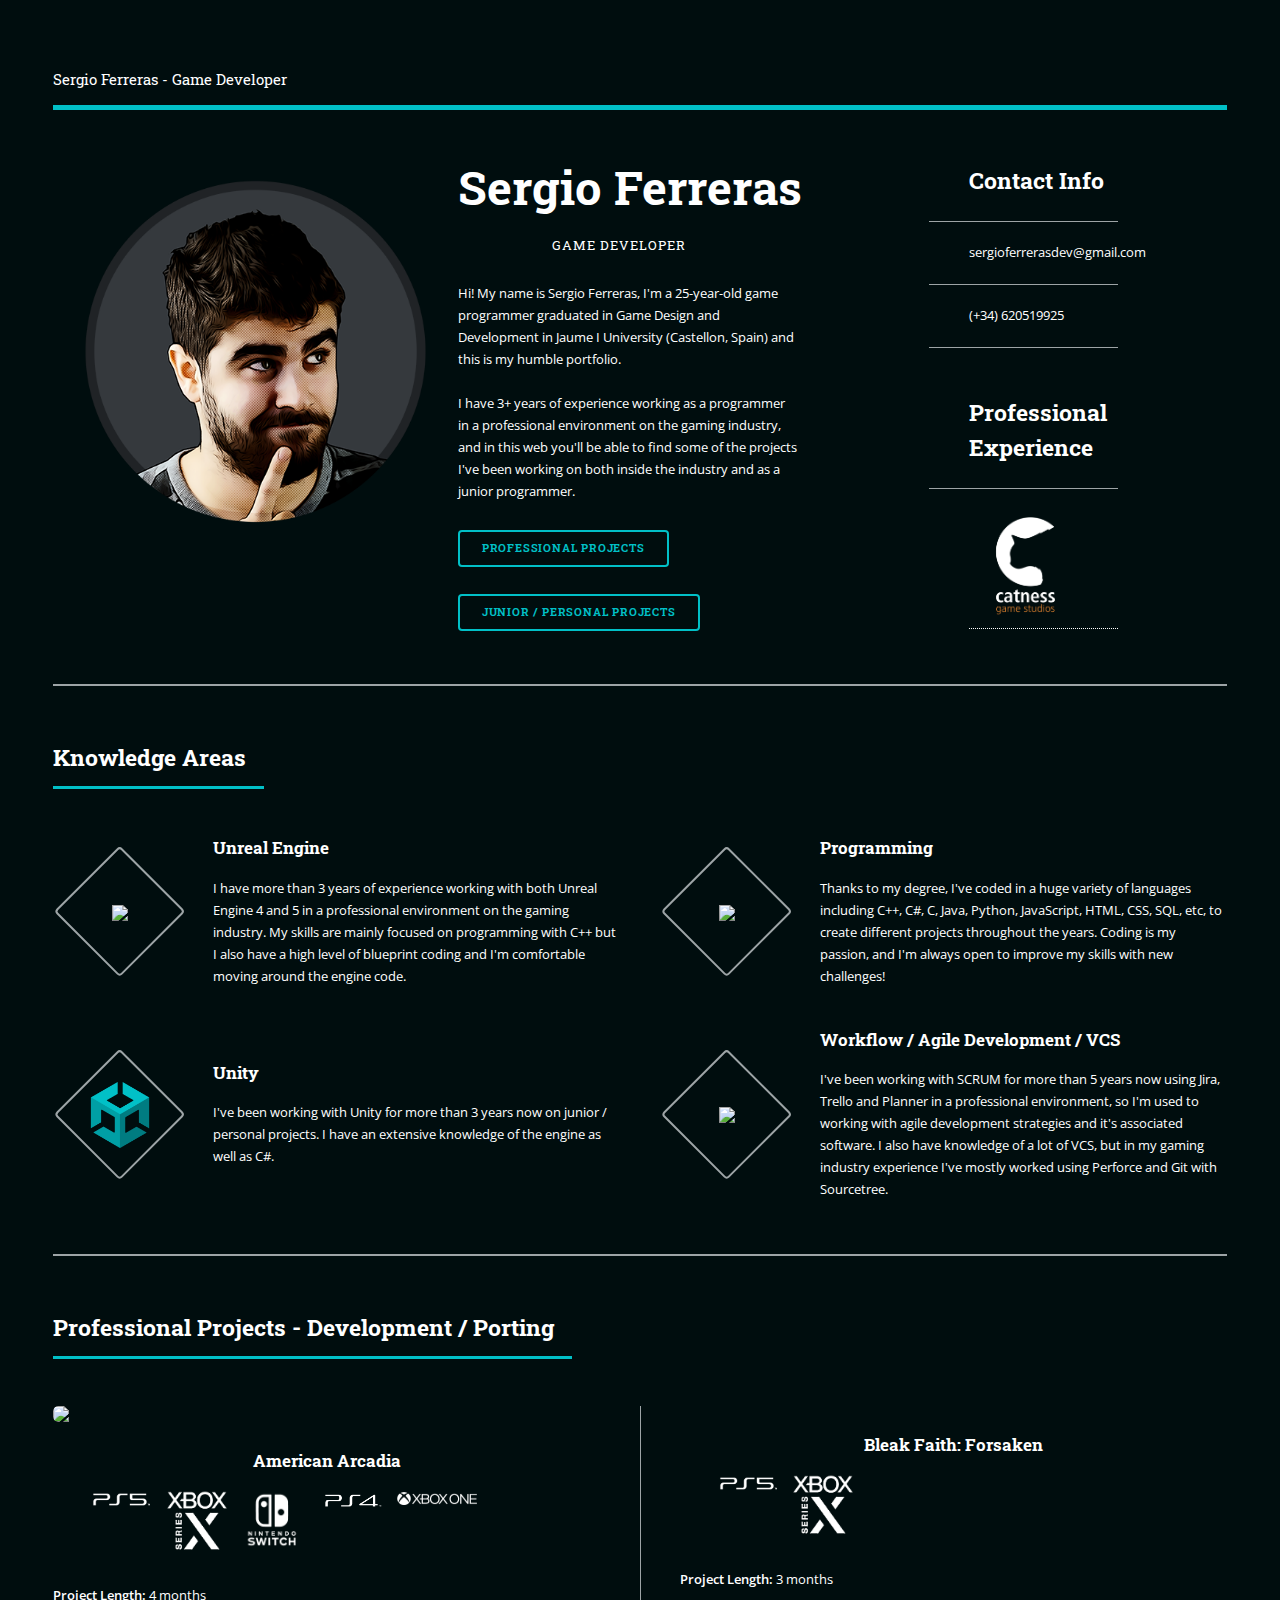
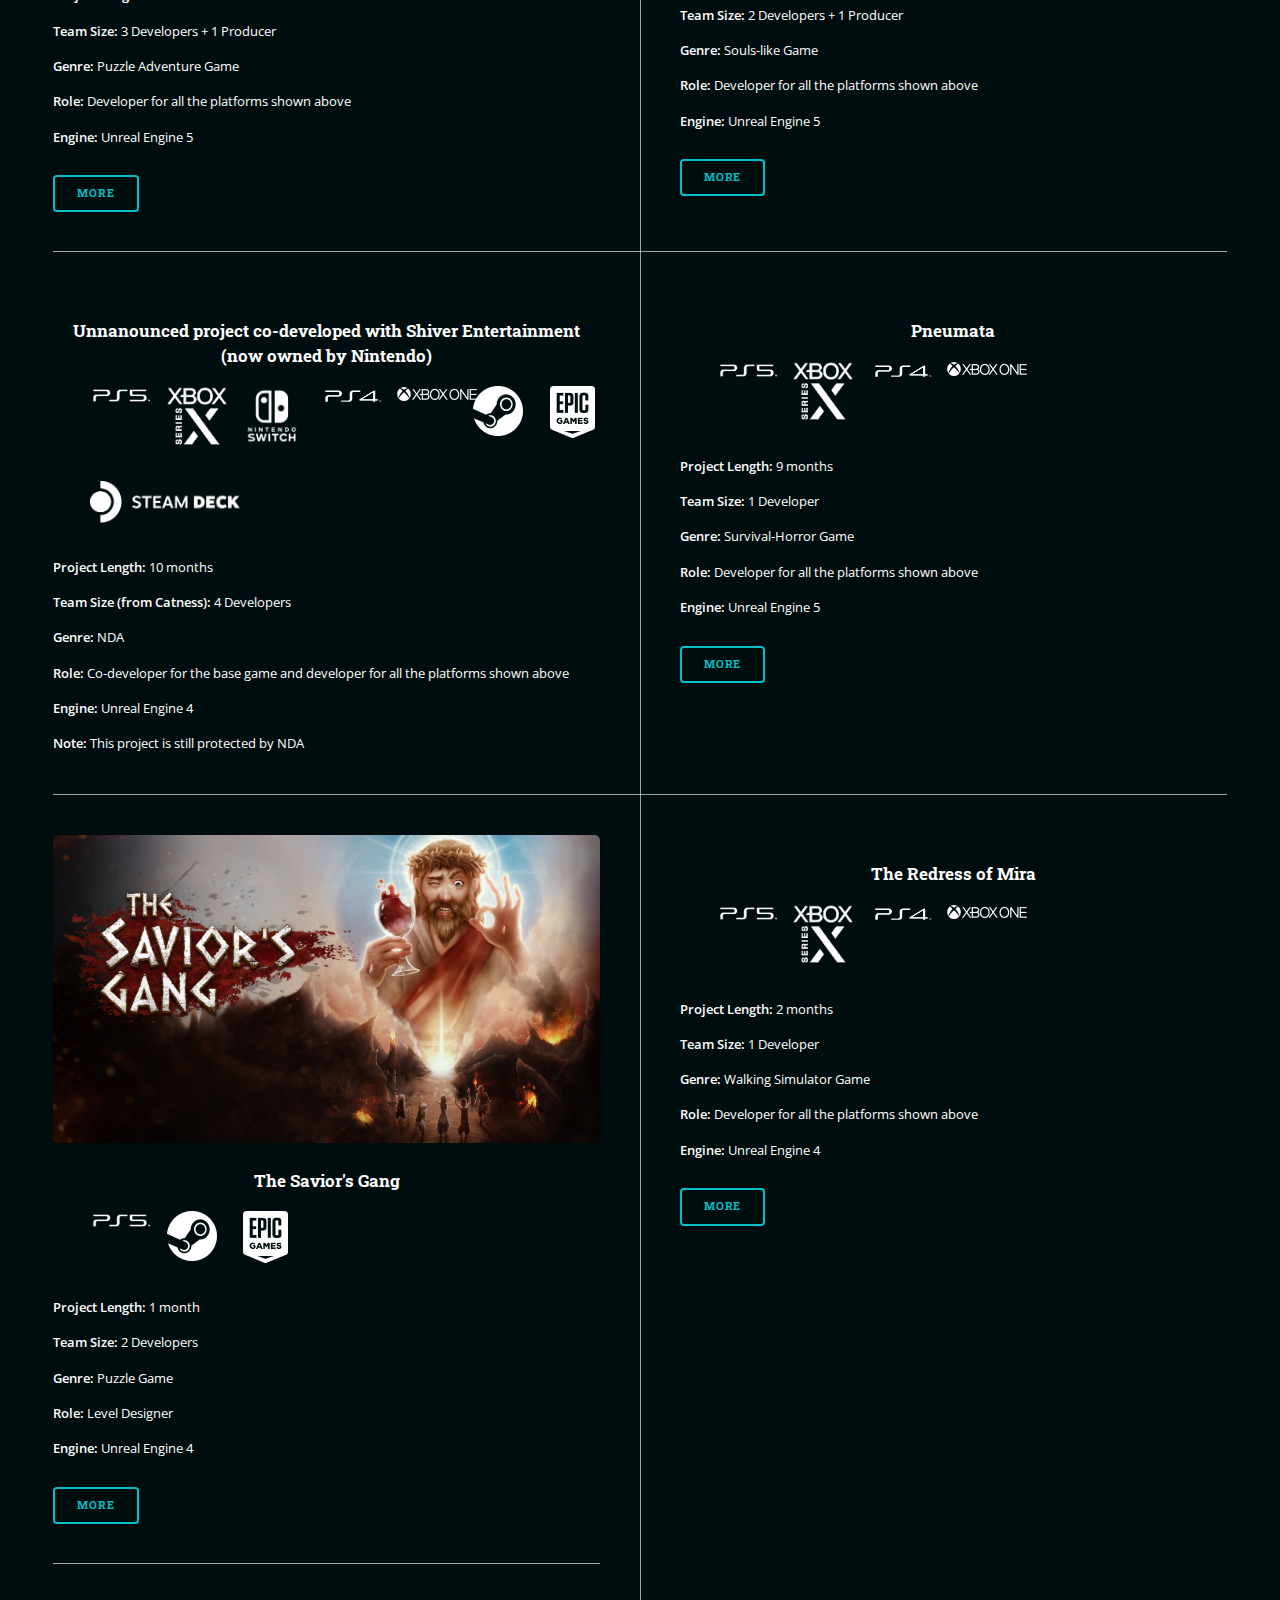
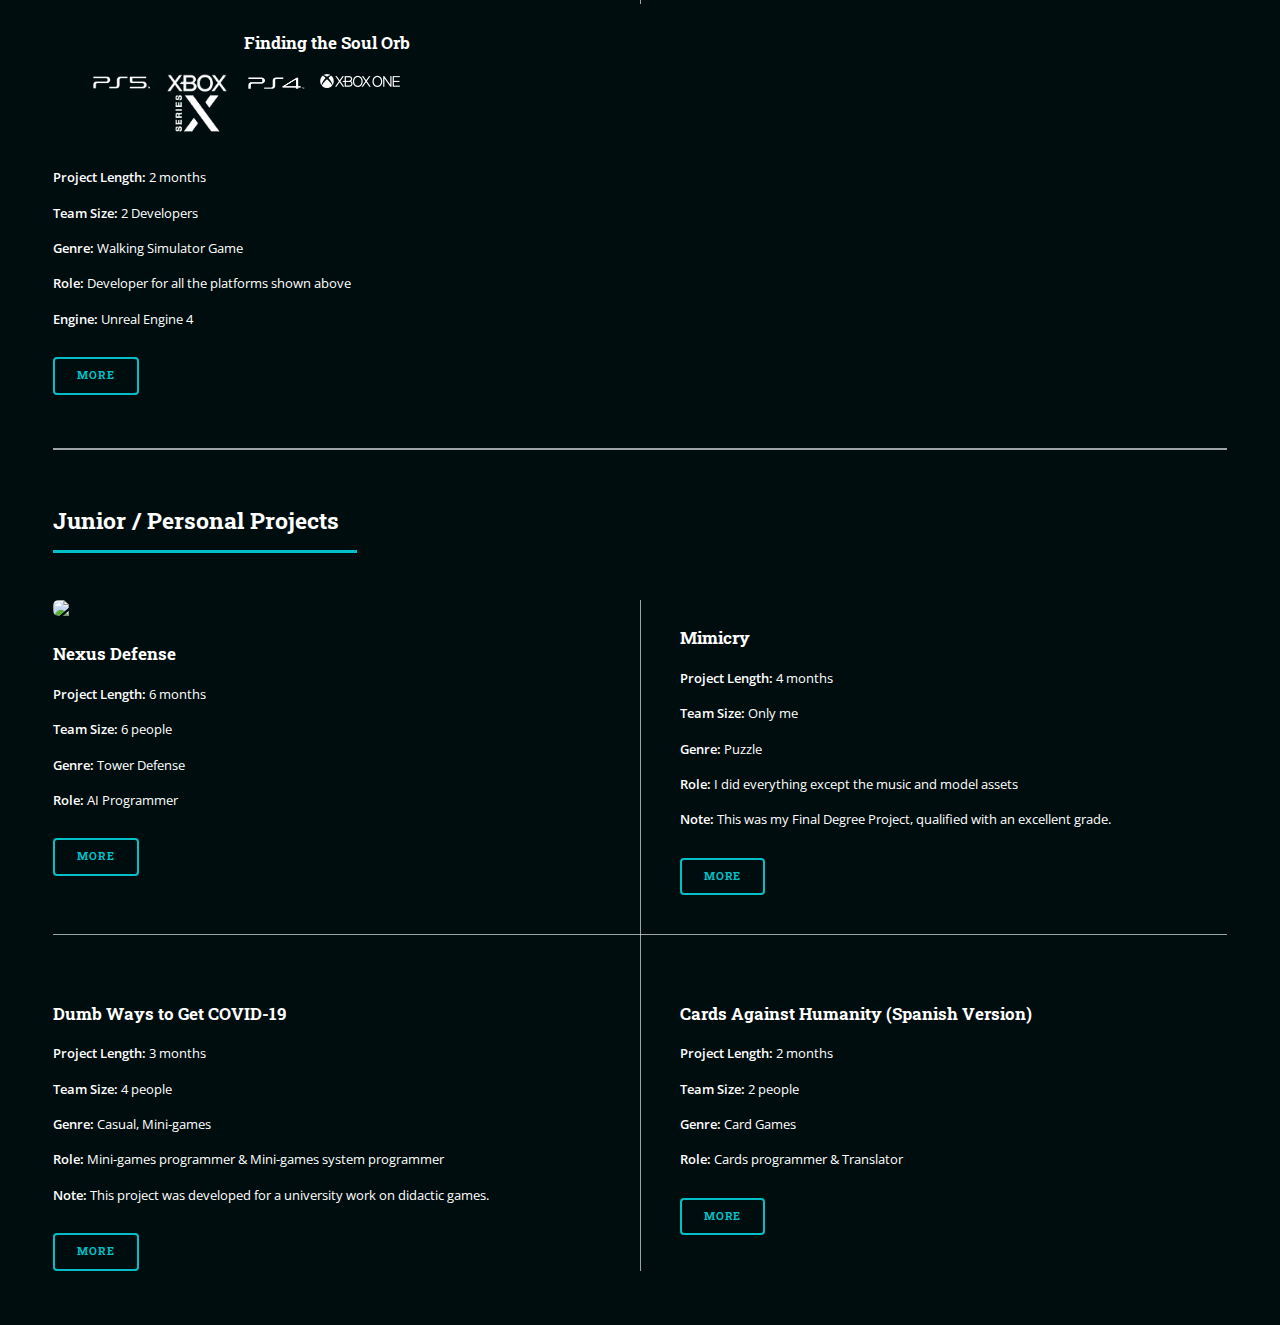
==== commit 94bcabf4: "Adding the remaning descriptions to the rest of the projects" ====
--- a/index.html
+++ b/index.html
@@ -288,7 +288,7 @@
 											</p>
 											<p>
 												<b>Note: </b>
-												This project is still protected by NDA so I obviously won't be uploading any material publicly, but I could easily show proof of my role on this game
+												This project is still protected by NDA
 											</p>
 										</article>
 										<article id="PM">
@@ -385,7 +385,7 @@
 											</ul>
 										</article>
 										<article id="TROM">
-											<a href="#blank" class="image"><img src="images/Mira.png" alt="" /></a>
+											<a href="TheRedressOfMira.html" class="image"><img src="images/Mira.png" alt="" /></a>
 											<h3 style="text-align:center;">The Redress of Mira</h3>
 											<div class="consoleLinks">
 												<ul>
@@ -430,11 +430,11 @@
 												Unreal Engine 4
 											</p>
 											<ul class="actions">
-												<li><a href="#blank" class="button">More</a></li>
+												<li><a href="TheRedressOfMira.html" class="button">More</a></li>
 											</ul>
 										</article>
 										<article id="FTSO">
-											<a href="#blank" class="image"><img src="images/SoulOrb.png" alt="" /></a>
+											<a href="FindingTheSoulOrb.html" class="image"><img src="images/SoulOrb.png" alt="" /></a>
 											<h3 style="text-align:center;">Finding the Soul Orb</h3>
 											<div class="consoleLinks">
 												<ul>
@@ -479,7 +479,7 @@
 												Unreal Engine 4
 											</p>
 											<ul class="actions">
-												<li><a href="#blank" class="button">More</a></li>
+												<li><a href="FindingTheSoulOrb.html" class="button">More</a></li>
 											</ul>
 										</article>
 									</div>
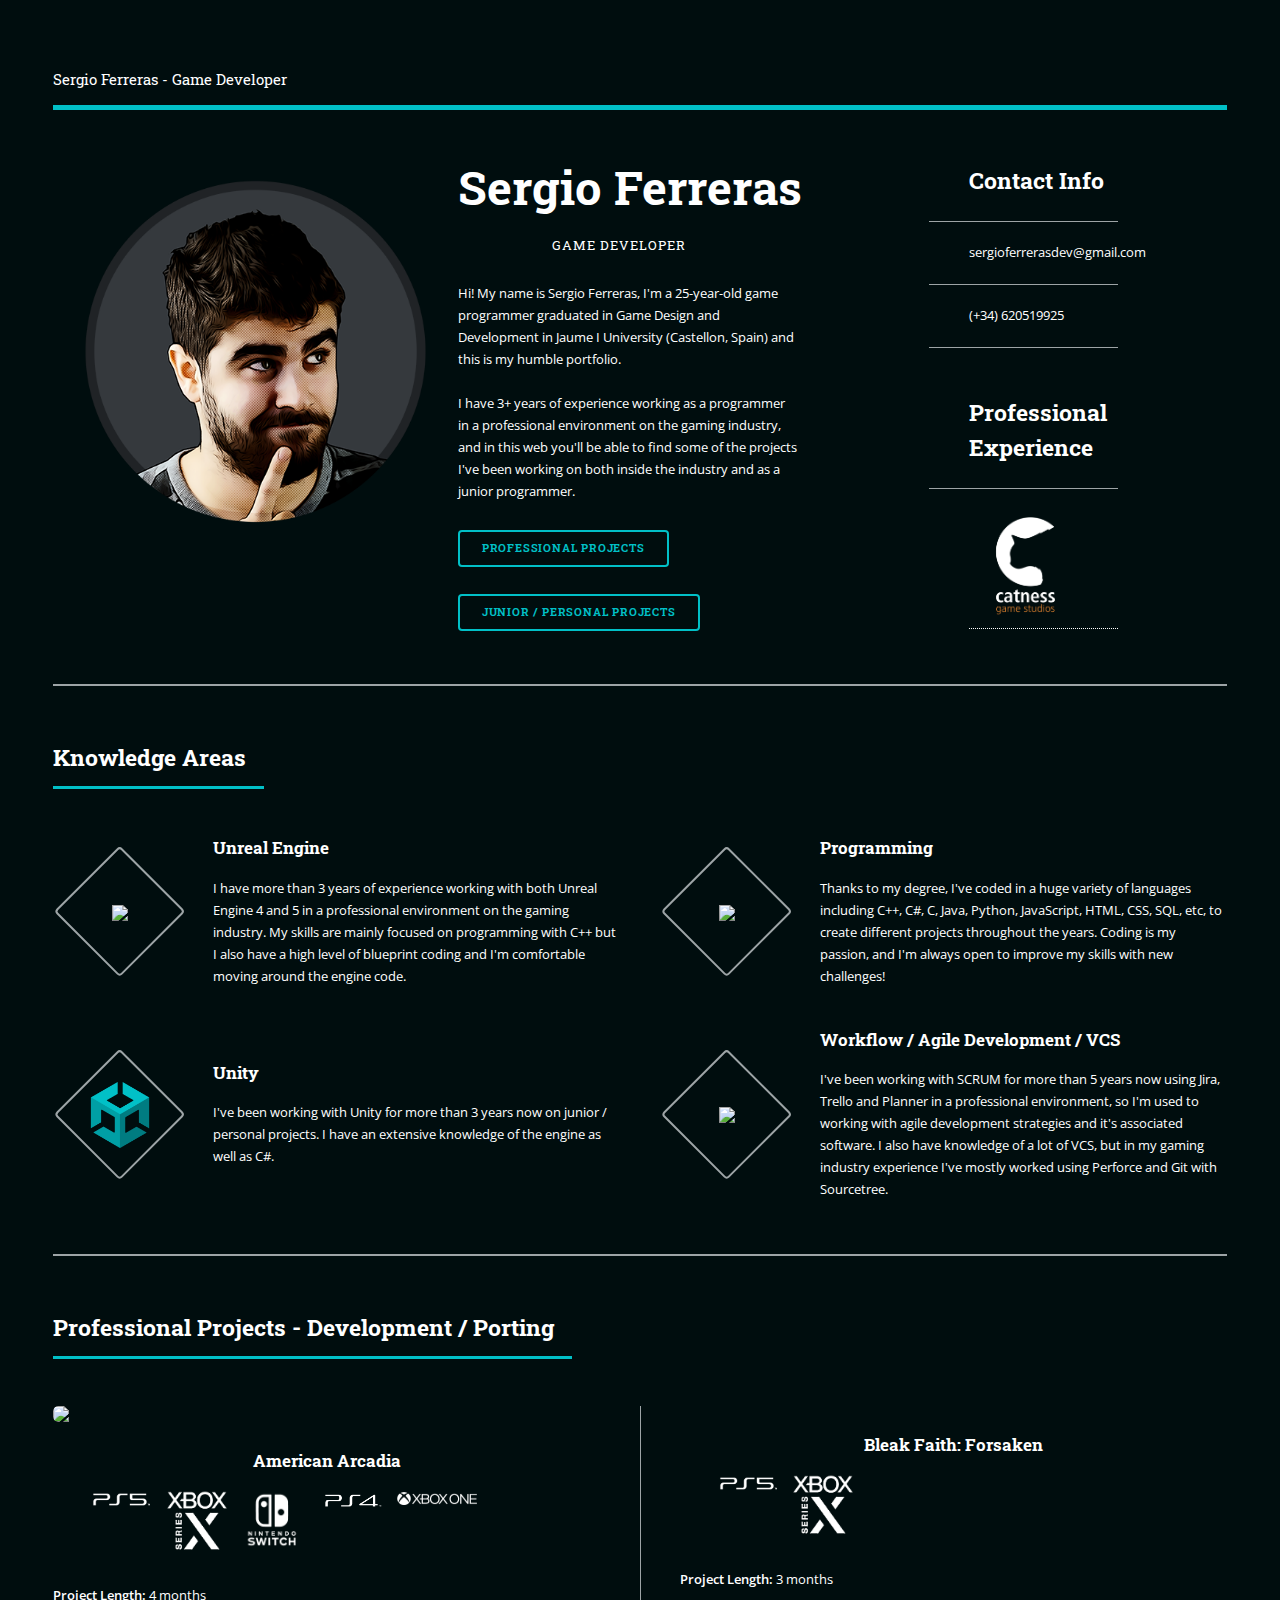
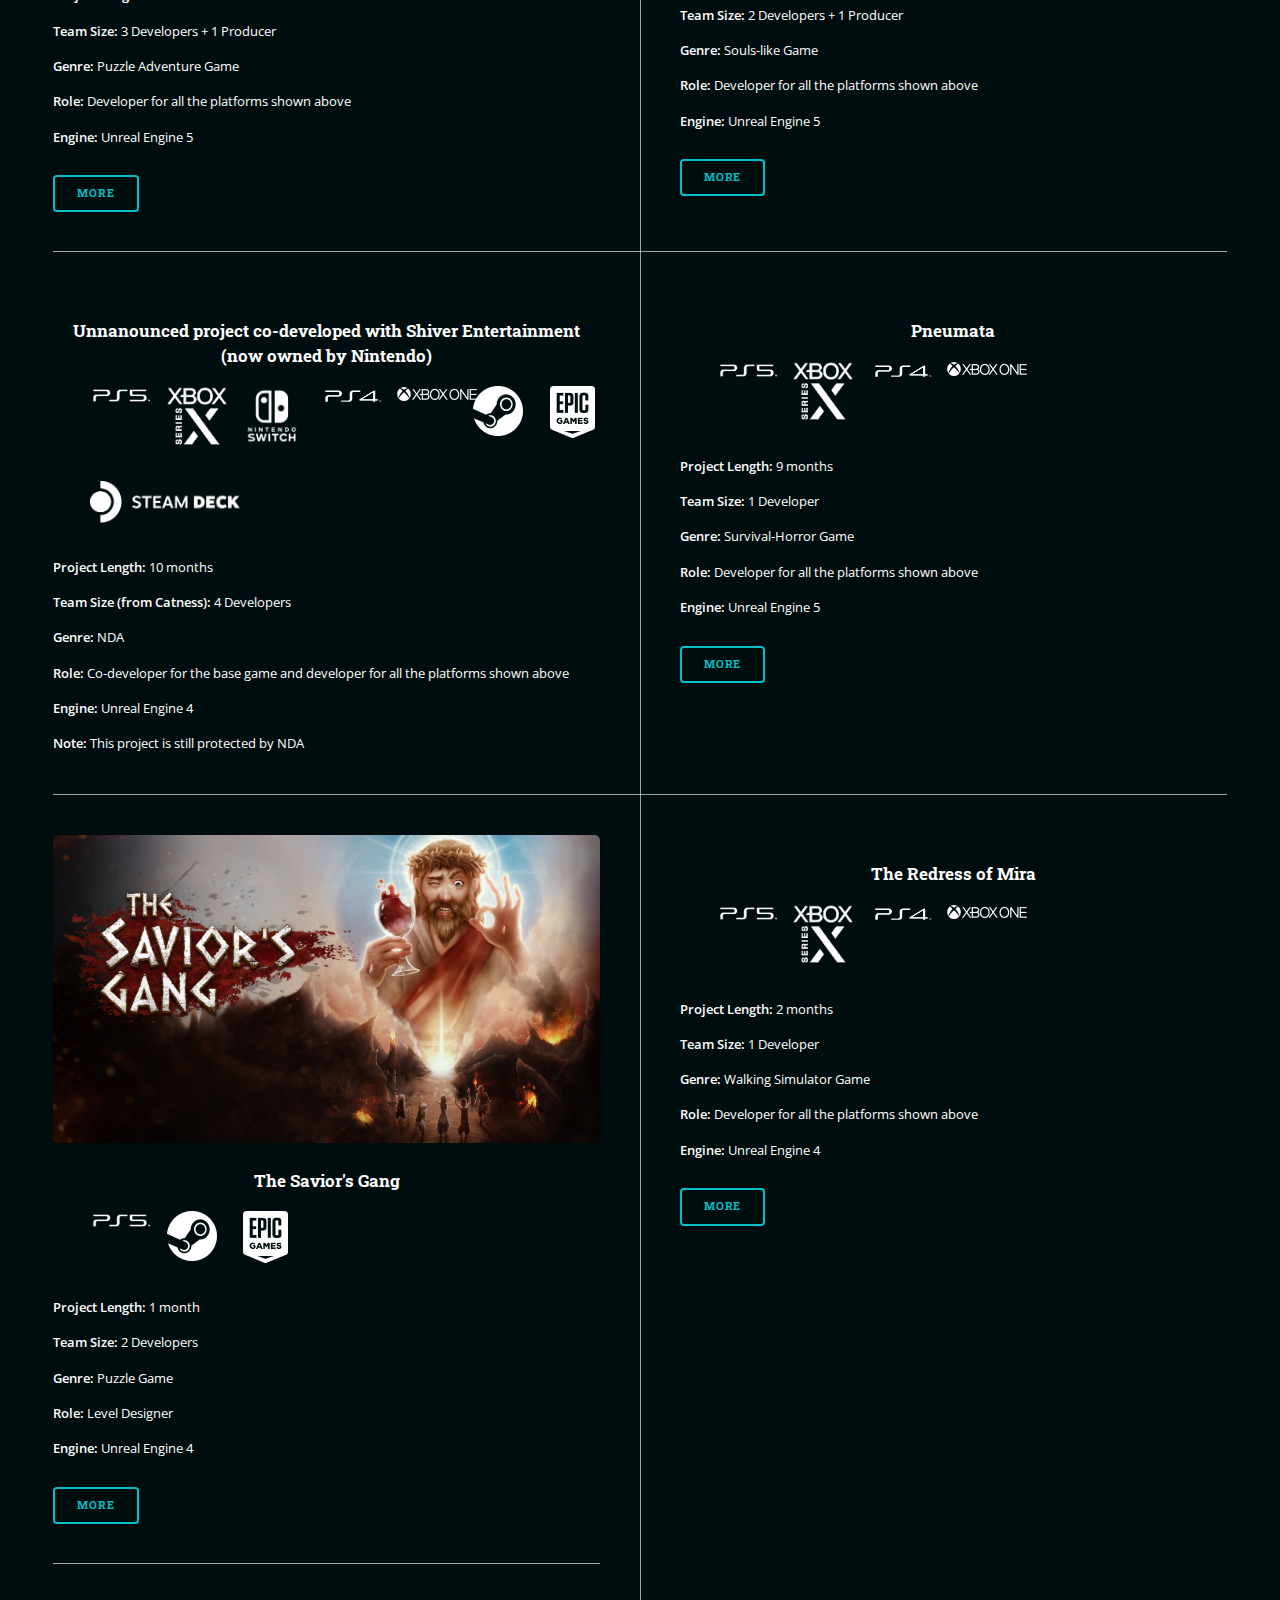
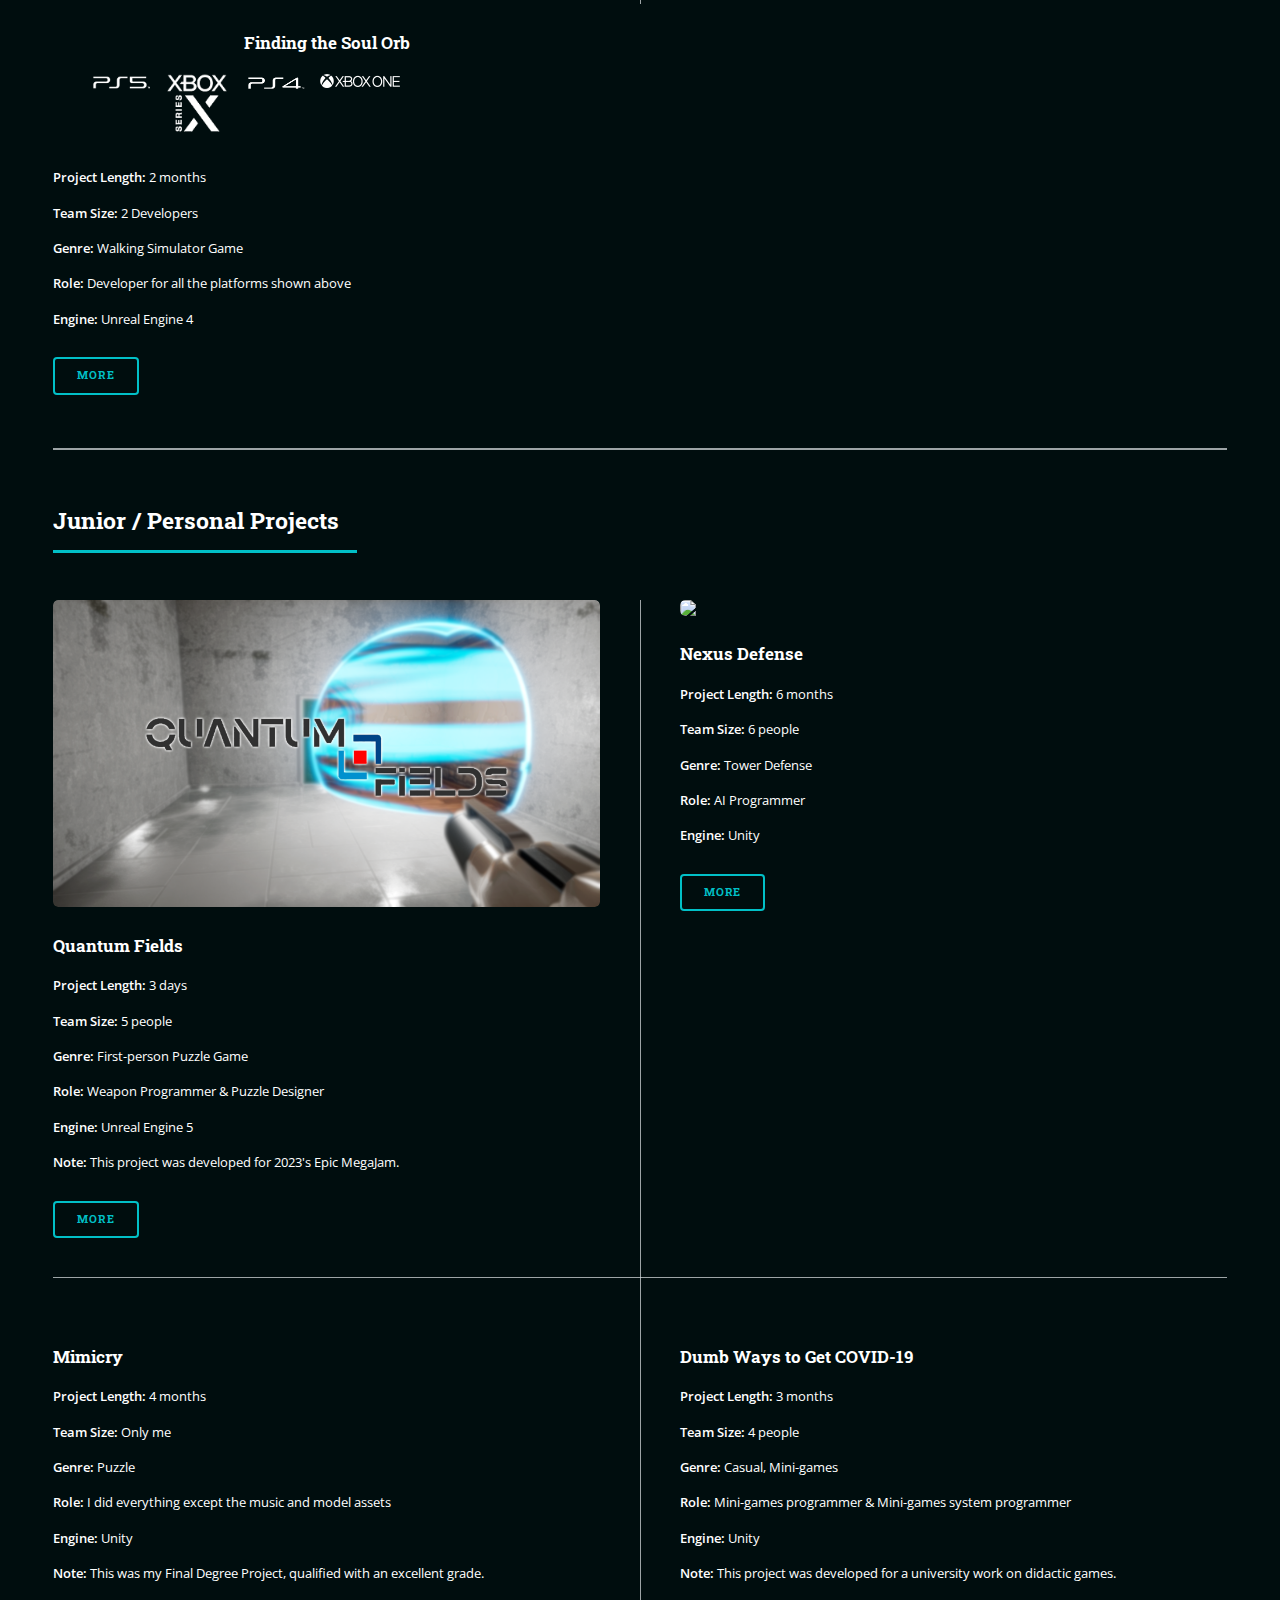
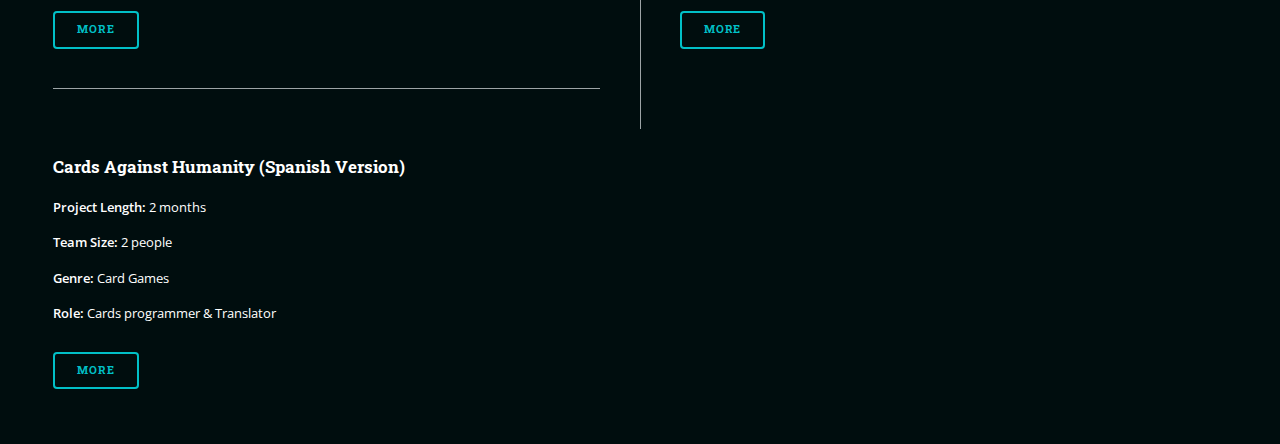
==== commit aa871db7: "Adding more projects" ====
--- a/index.html
+++ b/index.html
@@ -5,6 +5,7 @@
 		<meta charset="utf-8" />
 		<meta name="viewport" content="width=device-width, initial-scale=1, user-scalable=no" />
 		<link rel="stylesheet" href="assets/css/main.css" />
+		<link rel="icon" href="images/profilepicture.png" />
 	</head>
 	<body class="is-preload">
 
@@ -492,6 +493,39 @@
 									</header>
 									<div class="posts">
 										<article>
+											<a href="QuantumFields.html" class="image">
+												<img src="images/quantumfields.png">
+											</a>
+											<h3>Quantum Fields</h3>
+											<p id="specialp">
+												<b>Project Length: </b> 
+												3 days
+											</p>
+											<p id="specialp">
+												<b>Team Size: </b>
+												5 people
+											</p>
+											<p id="specialp">
+												<b>Genre: </b>
+												First-person Puzzle Game
+											</p>
+											<p id="specialp">
+												<b>Role: </b>
+												Weapon Programmer & Puzzle Designer
+											</p>
+											<p id="specialp">
+												<b>Engine: </b>
+												Unreal Engine 5
+											</p>
+											<p>
+												<b>Note: </b>
+												This project was developed for 2023's Epic MegaJam.
+											</p>
+											<ul class="actions">
+												<li><a href="QuantumFields.html" class="button">More</a></li>
+											</ul>
+										</article>
+										<article>
 											<a href="NexusDefense.html" class="image">
 												<img src="images/NexusDefense.png">
 											</a>
@@ -508,9 +542,13 @@
 												<b>Genre: </b>
 												Tower Defense
 											</p>
-											<p>
+											<p id="specialp">
 												<b>Role: </b>
 												AI Programmer
+											</p>
+											<p>
+												<b>Engine: </b>
+												Unity
 											</p>
 											<ul class="actions">
 												<li><a href="NexusDefense.html" class="button">More</a></li>
@@ -535,6 +573,10 @@
 												<b>Role: </b>
 												I did everything except the music and model assets
 											</p>
+											<p id="specialp">
+												<b>Engine: </b>
+												Unity
+											</p>
 											<p>
 												<b>Note: </b>
 												This was my Final Degree Project, qualified with an excellent grade.
@@ -561,6 +603,10 @@
 											<p id="specialp">
 												<b>Role: </b>
 												Mini-games programmer & Mini-games system programmer
+											</p>
+											<p id="specialp">
+												<b>Engine: </b>
+												Unity
 											</p>
 											<p>
 												<b>Note: </b>
